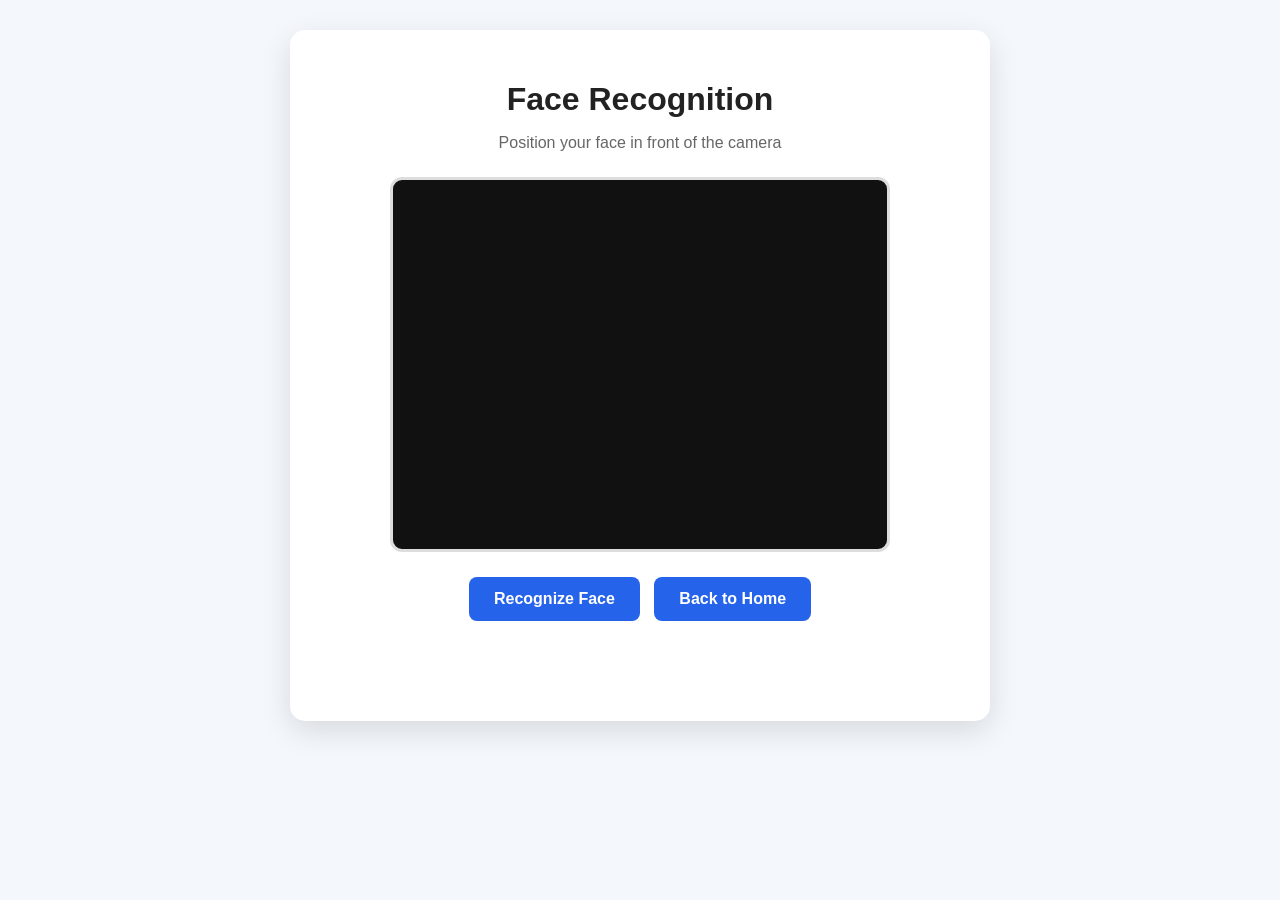
==== frontend/attendance.html @ 259d95ea "Implement Phase 3 face recognition and attendance features" ====
<!DOCTYPE html>
<html lang="en">

<head>

    <meta charset="UTF-8">

    <meta
        name="viewport"
        content="width=device-width, initial-scale=1.0"
    >

    <title>Face Recognition</title>


    <style>

        * {
            box-sizing: border-box;
        }


        body {

            margin: 0;

            min-height: 100vh;

            padding: 30px 0;

            font-family: Arial, sans-serif;

            background: #f4f7fb;

            display: flex;

            justify-content: center;

            align-items: flex-start;

        }


        .container {

            width: 90%;

            max-width: 700px;

            background: white;

            padding: 30px;

            border-radius: 15px;

            box-shadow:
                0 10px 30px
                rgba(0, 0, 0, 0.12);

            text-align: center;

        }


        h1 {

            margin-bottom: 8px;

            color: #222;

        }


        .subtitle {

            color: #666;

            margin-bottom: 25px;

        }


        .camera-container {

            display: flex;

            justify-content: center;

            margin: 20px 0;

        }


        video {

            width: 100%;

            max-width: 500px;

            height: 375px;

            object-fit: cover;

            background: #111;

            border-radius: 12px;

            border: 3px solid #ddd;

            transform: scaleX(-1);

        }


        button {

            border: none;

            padding: 13px 25px;

            border-radius: 8px;

            font-size: 16px;

            font-weight: bold;

            cursor: pointer;

            margin: 5px;

            background: #2563eb;

            color: white;

        }


        button:hover {

            background: #1d4ed8;

        }


        button:disabled {

            background: #999;

            cursor: not-allowed;

        }


        #result {

            margin-top: 20px;

            padding: 15px;

            min-height: 45px;

            border-radius: 8px;

            font-weight: bold;

        }


        #result.success {

            background: #dcfce7;

            color: #166534;

        }


        #result.error {

            background: #fee2e2;

            color: #991b1b;

        }


        #result.processing {

            background: #e0f2fe;

            color: #075985;

        }


        .student-card {

            margin-top: 20px;

            padding: 20px;

            background: #ecfdf5;

            border: 1px solid #86efac;

            border-radius: 10px;

            text-align: left;

        }


        .student-card h2 {

            margin-top: 0;

            color: #166534;

            text-align: center;

        }


        .student-card p {

            margin: 10px 0;

        }

    </style>

</head>


<body>


    <div class="container">


        <h1>
            Face Recognition
        </h1>


        <p class="subtitle">
            Position your face in front of the camera
        </p>


        <!-- CAMERA -->

        <div class="camera-container">

            <video
                id="video"
                autoplay
                muted
                playsinline
            ></video>

        </div>


        <!-- BUTTON -->

        <button
            type="button"
            id="recognize"
        >

            Recognize Face

        </button>


        <button
            type="button"
            id="homeButton"
        >

            Back to Home

        </button>


        <!-- HIDDEN CANVAS -->

        <canvas
            id="canvas"
            style="display:none;"
        ></canvas>


        <!-- RESULT -->

        <div
            id="result"
            aria-live="polite"
        ></div>


        <!-- STUDENT -->

        <div
            id="studentCard"
            class="student-card"
            hidden
        >

            <h2>
                Student Recognized
            </h2>


            <p>

                <strong>
                    Name:
                </strong>

                <span
                    id="studentName"
                ></span>

            </p>


            <p>

                <strong>
                    Roll Number:
                </strong>

                <span
                    id="studentRoll"
                ></span>

            </p>


            <p>

                <strong>
                    Student ID:
                </strong>

                <span
                    id="studentId"
                ></span>

            </p>


        </div>


    </div>


    <script src="js/attendance.js"></script>


</body>

</html>
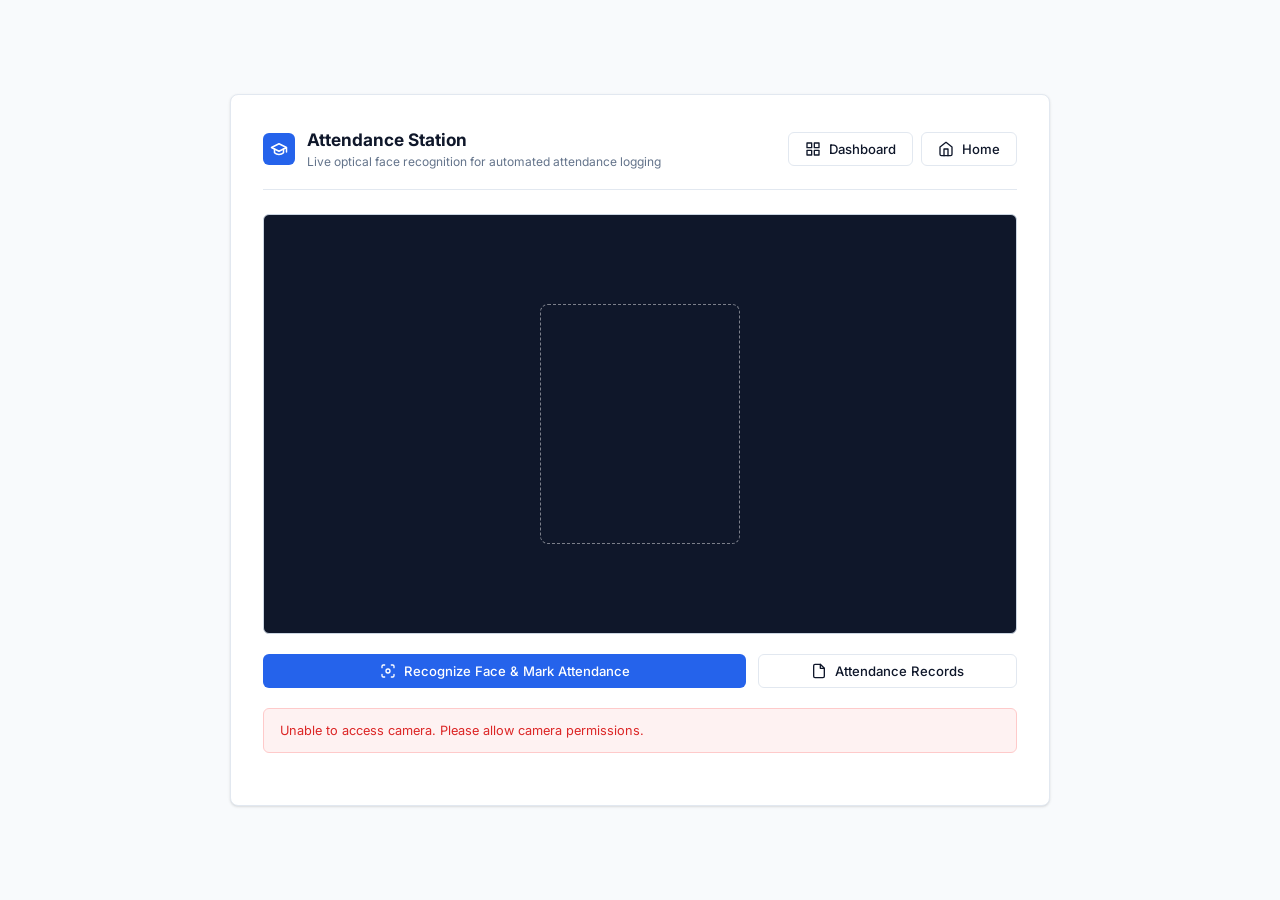
==== commit 9a9f974b: "Improve attendance system and UI" ====
--- a/frontend/attendance.html
+++ b/frontend/attendance.html
@@ -1,366 +1,132 @@
 <!DOCTYPE html>
 <html lang="en">
+<head>
+    <meta charset="UTF-8">
+    <meta name="viewport" content="width=device-width, initial-scale=1.0">
+    <title>Biometric Verification - CampusAttend</title>
 
-<head>
+    <!-- Standard Inter Typography -->
+    <link rel="preconnect" href="https://fonts.googleapis.com">
+    <link rel="preconnect" href="https://fonts.gstatic.com" crossorigin>
+    <link href="https://fonts.googleapis.com/css2?family=Inter:wght@400;500;600;700&family=JetBrains+Mono:wght@400;500;600&display=swap" rel="stylesheet">
 
-    <meta charset="UTF-8">
-
-    <meta
-        name="viewport"
-        content="width=device-width, initial-scale=1.0"
-    >
-
-    <title>Face Recognition</title>
-
-
-    <style>
-
-        * {
-            box-sizing: border-box;
-        }
-
-
-        body {
-
-            margin: 0;
-
-            min-height: 100vh;
-
-            padding: 30px 0;
-
-            font-family: Arial, sans-serif;
-
-            background: #f4f7fb;
-
-            display: flex;
-
-            justify-content: center;
-
-            align-items: flex-start;
-
-        }
-
-
-        .container {
-
-            width: 90%;
-
-            max-width: 700px;
-
-            background: white;
-
-            padding: 30px;
-
-            border-radius: 15px;
-
-            box-shadow:
-                0 10px 30px
-                rgba(0, 0, 0, 0.12);
-
-            text-align: center;
-
-        }
-
-
-        h1 {
-
-            margin-bottom: 8px;
-
-            color: #222;
-
-        }
-
-
-        .subtitle {
-
-            color: #666;
-
-            margin-bottom: 25px;
-
-        }
-
-
-        .camera-container {
-
-            display: flex;
-
-            justify-content: center;
-
-            margin: 20px 0;
-
-        }
-
-
-        video {
-
-            width: 100%;
-
-            max-width: 500px;
-
-            height: 375px;
-
-            object-fit: cover;
-
-            background: #111;
-
-            border-radius: 12px;
-
-            border: 3px solid #ddd;
-
-            transform: scaleX(-1);
-
-        }
-
-
-        button {
-
-            border: none;
-
-            padding: 13px 25px;
-
-            border-radius: 8px;
-
-            font-size: 16px;
-
-            font-weight: bold;
-
-            cursor: pointer;
-
-            margin: 5px;
-
-            background: #2563eb;
-
-            color: white;
-
-        }
-
-
-        button:hover {
-
-            background: #1d4ed8;
-
-        }
-
-
-        button:disabled {
-
-            background: #999;
-
-            cursor: not-allowed;
-
-        }
-
-
-        #result {
-
-            margin-top: 20px;
-
-            padding: 15px;
-
-            min-height: 45px;
-
-            border-radius: 8px;
-
-            font-weight: bold;
-
-        }
-
-
-        #result.success {
-
-            background: #dcfce7;
-
-            color: #166534;
-
-        }
-
-
-        #result.error {
-
-            background: #fee2e2;
-
-            color: #991b1b;
-
-        }
-
-
-        #result.processing {
-
-            background: #e0f2fe;
-
-            color: #075985;
-
-        }
-
-
-        .student-card {
-
-            margin-top: 20px;
-
-            padding: 20px;
-
-            background: #ecfdf5;
-
-            border: 1px solid #86efac;
-
-            border-radius: 10px;
-
-            text-align: left;
-
-        }
-
-
-        .student-card h2 {
-
-            margin-top: 0;
-
-            color: #166534;
-
-            text-align: center;
-
-        }
-
-
-        .student-card p {
-
-            margin: 10px 0;
-
-        }
-
-    </style>
-
+    <!-- Enterprise Design System -->
+    <link rel="stylesheet" href="css/style.css">
 </head>
 
+<body>
+    <div class="standalone-container">
+        <div class="standalone-content-card" style="max-width: 820px;">
+            
+            <!-- Top Navigation & Branding Bar -->
+            <div style="display: flex; justify-content: space-between; align-items: center; margin-bottom: 24px; padding-bottom: 18px; border-bottom: 1px solid var(--color-card-border); flex-wrap: wrap; gap: 12px;">
+                <div style="display: flex; align-items: center; gap: 12px;">
+                    <div class="brand-icon-wrapper">
+                        <svg viewBox="0 0 24 24" fill="none" stroke="currentColor" stroke-width="2" stroke-linecap="round" stroke-linejoin="round">
+                            <path d="M22 10v6M2 10l10-5 10 5-10 5z"></path>
+                            <path d="M6 12v5c3 3 9 3 12 0v-5"></path>
+                        </svg>
+                    </div>
+                    <div>
+                        <h1 style="font-size: 1.15rem; font-weight: 700; color: var(--color-text-primary); margin: 0;">Attendance Station</h1>
+                        <p style="font-size: 0.8rem; color: var(--color-text-muted); margin: 0;">Live optical face recognition for automated attendance logging</p>
+                    </div>
+                </div>
 
-<body>
+                <div style="display: flex; align-items: center; gap: 8px;">
+                    <button type="button" class="btn btn-secondary" onclick="location.href='dashboard.html'">
+                        <svg viewBox="0 0 24 24" fill="none" stroke="currentColor" stroke-width="2" stroke-linecap="round" stroke-linejoin="round">
+                            <rect x="3" y="3" width="7" height="7"></rect>
+                            <rect x="14" y="3" width="7" height="7"></rect>
+                            <rect x="14" y="14" width="7" height="7"></rect>
+                            <rect x="3" y="14" width="7" height="7"></rect>
+                        </svg>
+                        <span>Dashboard</span>
+                    </button>
+                    <button type="button" class="btn btn-secondary" id="homeButton">
+                        <svg viewBox="0 0 24 24" fill="none" stroke="currentColor" stroke-width="2" stroke-linecap="round" stroke-linejoin="round">
+                            <path d="M3 9l9-7 9 7v11a2 2 0 0 1-2 2H5a2 2 0 0 1-2-2z"></path>
+                            <polyline points="9 22 9 12 15 12 15 22"></polyline>
+                        </svg>
+                        <span>Home</span>
+                    </button>
+                </div>
+            </div>
 
+            <!-- CAMERA VIEWPORT (Preserving ID cameraStage) -->
+            <div class="camera-stage" id="cameraStage" style="margin-bottom: 20px;">
+                <!-- Face Alignment Box -->
+                <div class="face-reticle" id="faceReticle"></div>
 
-    <div class="container">
+                <!-- Video Element (Preserving ID) -->
+                <video id="video" autoplay muted playsinline></video>
 
+                <!-- Hidden Canvas (Preserving ID) -->
+                <canvas id="canvas" style="display: none;"></canvas>
+            </div>
 
-        <h1>
-            Face Recognition
-        </h1>
+            <!-- CONTROLS & ACTIONS -->
+            <div style="display: flex; gap: 12px; margin-bottom: 20px; flex-wrap: wrap;">
+                <button type="button" class="btn btn-primary" id="recognize" style="flex: 2;">
+                    <svg viewBox="0 0 24 24" fill="none" stroke="currentColor" stroke-width="2" stroke-linecap="round" stroke-linejoin="round">
+                        <circle cx="12" cy="12" r="3"></circle>
+                        <path d="M3 7V5a2 2 0 0 1 2-2h2"></path>
+                        <path d="M17 3h2a2 2 0 0 1 2 2v2"></path>
+                        <path d="M21 17v2a2 2 0 0 1-2 2h-2"></path>
+                        <path d="M7 21H5a2 2 0 0 1-2-2v-2"></path>
+                    </svg>
+                    <span>Recognize Face & Mark Attendance</span>
+                </button>
 
+                <button type="button" class="btn btn-secondary" onclick="location.href='records.html'" style="flex: 1;">
+                    <svg viewBox="0 0 24 24" fill="none" stroke="currentColor" stroke-width="2" stroke-linecap="round" stroke-linejoin="round">
+                        <path d="M14 2H6a2 2 0 0 0-2 2v16a2 2 0 0 0 2 2h12a2 2 0 0 0 2-2V8z"></path>
+                        <polyline points="14 2 14 8 20 8"></polyline>
+                    </svg>
+                    <span>Attendance Records</span>
+                </button>
+            </div>
 
-        <p class="subtitle">
-            Position your face in front of the camera
-        </p>
+            <!-- RESULT MESSAGE CONTAINER (Preserving ID) -->
+            <div id="result" class="status-callout" aria-live="polite" style="margin-bottom: 20px;">
+                <span>Initializing camera sensor...</span>
+            </div>
 
+            <!-- STUDENT IDENTIFICATION CARD (Preserving all IDs) -->
+            <div id="studentCard" class="recognized-student-hud" hidden>
+                <div class="recognized-badge">
+                    <svg viewBox="0 0 24 24" fill="none" stroke="currentColor" stroke-width="2" width="14" height="14" stroke-linecap="round" stroke-linejoin="round">
+                        <polyline points="20 6 9 17 4 12"></polyline>
+                    </svg>
+                    <span>Attendance Recorded</span>
+                </div>
 
-        <!-- CAMERA -->
+                <div class="recognized-profile-row" style="margin-top: 6px;">
+                    <div class="recognized-avatar" id="avatarBox">
+                        <span id="avatarInitials">ST</span>
+                    </div>
+                    <div class="recognized-meta">
+                        <h4 id="studentName">Student Name</h4>
+                        <div class="meta-roll">Roll Number: <span id="studentRoll">0000</span></div>
+                    </div>
+                </div>
 
-        <div class="camera-container">
-
-            <video
-                id="video"
-                autoplay
-                muted
-                playsinline
-            ></video>
+                <div class="recognized-details-grid">
+                    <div class="detail-item">
+                        <span class="label">System Database ID</span>
+                        <span class="value" id="studentId">#0</span>
+                    </div>
+                    <div class="detail-item">
+                        <span class="label">Verification Status</span>
+                        <span class="value" style="color: var(--color-success);">Present (Biometric Match)</span>
+                    </div>
+                </div>
+            </div>
 
         </div>
-
-
-        <!-- BUTTON -->
-
-        <button
-            type="button"
-            id="recognize"
-        >
-
-            Recognize Face
-
-        </button>
-
-
-        <button
-            type="button"
-            id="homeButton"
-        >
-
-            Back to Home
-
-        </button>
-
-
-        <!-- HIDDEN CANVAS -->
-
-        <canvas
-            id="canvas"
-            style="display:none;"
-        ></canvas>
-
-
-        <!-- RESULT -->
-
-        <div
-            id="result"
-            aria-live="polite"
-        ></div>
-
-
-        <!-- STUDENT -->
-
-        <div
-            id="studentCard"
-            class="student-card"
-            hidden
-        >
-
-            <h2>
-                Student Recognized
-            </h2>
-
-
-            <p>
-
-                <strong>
-                    Name:
-                </strong>
-
-                <span
-                    id="studentName"
-                ></span>
-
-            </p>
-
-
-            <p>
-
-                <strong>
-                    Roll Number:
-                </strong>
-
-                <span
-                    id="studentRoll"
-                ></span>
-
-            </p>
-
-
-            <p>
-
-                <strong>
-                    Student ID:
-                </strong>
-
-                <span
-                    id="studentId"
-                ></span>
-
-            </p>
-
-
-        </div>
-
-
     </div>
 
-
+    <!-- Core Attendance JS Logic -->
     <script src="js/attendance.js"></script>
-
-
 </body>
-
 </html>
--- a/frontend/css/style.css
+++ b/frontend/css/style.css
@@ -0,0 +1,1563 @@
+/* ==========================================================================
+   CAMPUS ATTENDANCE MANAGEMENT SYSTEM - ENTERPRISE DESIGN SYSTEM
+   Professional SaaS / Administrative Dashboard Stylesheet
+   ========================================================================== */
+
+/* --------------------------------------------------------------------------
+   1. DESIGN TOKENS & SYSTEM VARIABLES
+   -------------------------------------------------------------------------- */
+:root {
+    /* Brand & Primary Neutrals */
+    --color-sidebar-bg: #0f172a;       /* Deep navy / slate-900 */
+    --color-sidebar-hover: #1e293b;    /* Slate-800 */
+    --color-sidebar-active: #1e293b;
+    --color-sidebar-text: #94a3b8;     /* Slate-400 */
+    --color-sidebar-text-active: #ffffff;
+    --color-sidebar-border: #1e293b;
+
+    /* Content Canvas & Surfaces */
+    --color-canvas-bg: #f8fafc;        /* Neutral light gray (slate-50) */
+    --color-card-bg: #ffffff;          /* Pure white card surface */
+    --color-card-border: #e2e8f0;      /* Slate-200 */
+    --color-card-border-subtle: #f1f5f9;
+    --color-table-header-bg: #f8fafc;
+    --color-table-row-hover: #f8fafc;
+
+    /* Single Professional Primary Accent */
+    --color-primary: #2563eb;          /* Enterprise Royal Blue */
+    --color-primary-hover: #1d4ed8;
+    --color-primary-light: #eff6ff;
+    --color-primary-border: #bfdbfe;
+
+    /* Semantic Status Colors */
+    --color-success: #16a34a;          /* Green - Present / Verified */
+    --color-success-bg: #f0fdf4;
+    --color-success-border: #bbf7d0;
+
+    --color-danger: #dc2626;           /* Red - Absent / Error */
+    --color-danger-bg: #fef2f2;
+    --color-danger-border: #fecaca;
+
+    --color-warning: #d97706;          /* Amber - Warning */
+    --color-warning-bg: #fffbeb;
+    --color-warning-border: #fde68a;
+
+    --color-info: #0284c7;             /* Sky / Info */
+    --color-info-bg: #f0f9ff;
+    --color-info-border: #bae6fd;
+
+    /* Typography Colors */
+    --color-text-primary: #0f172a;     /* Slate-900 */
+    --color-text-secondary: #475569;   /* Slate-600 */
+    --color-text-muted: #64748b;       /* Slate-500 */
+    --color-text-light: #94a3b8;       /* Slate-400 */
+
+    /* Typography Fonts */
+    --font-sans: 'Inter', -apple-system, BlinkMacSystemFont, 'Segoe UI', Roboto, Helvetica, Arial, sans-serif;
+    --font-mono: 'JetBrains Mono', 'SF Mono', Consolas, monospace;
+
+    /* Structural Dimensions */
+    --sidebar-width: 256px;
+    --header-height: 64px;
+    --radius-sm: 4px;
+    --radius-md: 6px;
+    --radius-lg: 8px;
+    --radius-full: 9999px;
+
+    /* Subtle Elevation Shadows (Enterprise SaaS standard) */
+    --shadow-xs: 0 1px 2px 0 rgba(0, 0, 0, 0.05);
+    --shadow-sm: 0 1px 3px 0 rgba(0, 0, 0, 0.1), 0 1px 2px -1px rgba(0, 0, 0, 0.1);
+    --shadow-md: 0 4px 6px -1px rgba(0, 0, 0, 0.08), 0 2px 4px -2px rgba(0, 0, 0, 0.05);
+    --shadow-lg: 0 10px 15px -3px rgba(0, 0, 0, 0.08), 0 4px 6px -4px rgba(0, 0, 0, 0.04);
+
+    /* Transitions (Fast & purposeful) */
+    --transition-fast: 150ms ease;
+    --transition-normal: 200ms ease;
+}
+
+/* --------------------------------------------------------------------------
+   2. BASE RESET & GLOBAL STYLES
+   -------------------------------------------------------------------------- */
+*, *::before, *::after {
+    box-sizing: border-box;
+    margin: 0;
+    padding: 0;
+}
+
+html {
+    font-size: 15px;
+    scroll-behavior: smooth;
+    -webkit-text-size-adjust: 100%;
+}
+
+body {
+    font-family: var(--font-sans);
+    background-color: var(--color-canvas-bg);
+    color: var(--color-text-primary);
+    line-height: 1.5;
+    -webkit-font-smoothing: antialiased;
+    -moz-osx-font-smoothing: grayscale;
+    min-height: 100vh;
+}
+
+/* --------------------------------------------------------------------------
+   3. APP SHELL ARCHITECTURE (LEFT SIDEBAR + MAIN WORKSPACE)
+   -------------------------------------------------------------------------- */
+.app-layout {
+    display: flex;
+    min-height: 100vh;
+}
+
+/* Left Sidebar */
+.app-sidebar {
+    width: var(--sidebar-width);
+    background-color: var(--color-sidebar-bg);
+    display: flex;
+    flex-direction: column;
+    position: fixed;
+    top: 0;
+    bottom: 0;
+    left: 0;
+    z-index: 50;
+    border-right: 1px solid var(--color-sidebar-border);
+    transition: transform var(--transition-normal);
+}
+
+/* Institutional Logo & System Branding */
+.sidebar-brand {
+    height: var(--header-height);
+    padding: 0 20px;
+    display: flex;
+    align-items: center;
+    gap: 12px;
+    border-bottom: 1px solid rgba(255, 255, 255, 0.08);
+}
+
+.brand-icon-wrapper {
+    width: 32px;
+    height: 32px;
+    border-radius: var(--radius-md);
+    background-color: var(--color-primary);
+    display: flex;
+    align-items: center;
+    justify-content: center;
+    color: #ffffff;
+    flex-shrink: 0;
+}
+
+.brand-icon-wrapper svg {
+    width: 18px;
+    height: 18px;
+}
+
+.brand-text {
+    display: flex;
+    flex-direction: column;
+}
+
+.brand-title {
+    font-size: 0.95rem;
+    font-weight: 700;
+    color: #ffffff;
+    letter-spacing: -0.01em;
+    line-height: 1.2;
+}
+
+.brand-badge {
+    font-size: 0.7rem;
+    color: #94a3b8;
+    font-weight: 500;
+}
+
+/* Sidebar Navigation Items */
+.sidebar-nav {
+    flex: 1;
+    padding: 16px 12px;
+    display: flex;
+    flex-direction: column;
+    gap: 3px;
+    overflow-y: auto;
+}
+
+.nav-section-title {
+    font-size: 0.7rem;
+    font-weight: 600;
+    text-transform: uppercase;
+    letter-spacing: 0.06em;
+    color: #64748b;
+    padding: 14px 12px 6px;
+}
+
+.nav-item {
+    display: flex;
+    align-items: center;
+    gap: 12px;
+    padding: 9px 12px;
+    border-radius: var(--radius-md);
+    color: var(--color-sidebar-text);
+    font-size: 0.875rem;
+    font-weight: 500;
+    border: none;
+    background: transparent;
+    cursor: pointer;
+    width: 100%;
+    text-align: left;
+    transition: background-color var(--transition-fast), color var(--transition-fast);
+}
+
+.nav-item svg {
+    width: 18px;
+    height: 18px;
+    color: #64748b;
+    flex-shrink: 0;
+    transition: color var(--transition-fast);
+}
+
+.nav-item:hover {
+    background-color: var(--color-sidebar-hover);
+    color: #ffffff;
+}
+
+.nav-item:hover svg {
+    color: #ffffff;
+}
+
+.nav-item.active {
+    background-color: rgba(37, 99, 235, 0.15);
+    color: #ffffff;
+    font-weight: 600;
+    position: relative;
+}
+
+.nav-item.active svg {
+    color: #60a5fa;
+}
+
+.nav-item.active::before {
+    content: '';
+    position: absolute;
+    left: 0;
+    top: 6px;
+    bottom: 6px;
+    width: 3px;
+    background-color: #3b82f6;
+    border-radius: 0 2px 2px 0;
+}
+
+/* Sidebar User / System Profile Footer */
+.sidebar-footer {
+    padding: 14px 16px;
+    border-top: 1px solid rgba(255, 255, 255, 0.08);
+    background-color: rgba(0, 0, 0, 0.15);
+}
+
+.user-profile-badge {
+    display: flex;
+    align-items: center;
+    gap: 10px;
+}
+
+.user-avatar {
+    width: 32px;
+    height: 32px;
+    border-radius: var(--radius-full);
+    background-color: #334155;
+    color: #ffffff;
+    display: flex;
+    align-items: center;
+    justify-content: center;
+    font-size: 0.75rem;
+    font-weight: 600;
+}
+
+.user-info {
+    display: flex;
+    flex-direction: column;
+    overflow: hidden;
+}
+
+.user-name {
+    font-size: 0.8rem;
+    font-weight: 600;
+    color: #ffffff;
+    white-space: nowrap;
+    overflow: hidden;
+    text-overflow: ellipsis;
+}
+
+.user-role {
+    font-size: 0.7rem;
+    color: #94a3b8;
+    display: flex;
+    align-items: center;
+    gap: 4px;
+}
+
+.user-status-dot {
+    width: 6px;
+    height: 6px;
+    border-radius: 50%;
+    background-color: var(--color-success);
+}
+
+/* --------------------------------------------------------------------------
+   4. TOP BAR & MAIN CONTENT WRAPPER
+   -------------------------------------------------------------------------- */
+.app-main {
+    flex: 1;
+    margin-left: var(--sidebar-width);
+    display: flex;
+    flex-direction: column;
+    min-height: 100vh;
+    min-width: 0;
+    background-color: var(--color-canvas-bg);
+}
+
+/* Top Sticky Header */
+.app-header {
+    height: var(--header-height);
+    background-color: #ffffff;
+    border-bottom: 1px solid var(--color-card-border);
+    padding: 0 28px;
+    display: flex;
+    align-items: center;
+    justify-content: space-between;
+    position: sticky;
+    top: 0;
+    z-index: 40;
+}
+
+.header-left {
+    display: flex;
+    align-items: center;
+    gap: 14px;
+}
+
+.menu-toggle-btn {
+    display: none;
+    background: transparent;
+    border: 1px solid var(--color-card-border);
+    border-radius: var(--radius-sm);
+    color: var(--color-text-secondary);
+    width: 34px;
+    height: 34px;
+    align-items: center;
+    justify-content: center;
+    cursor: pointer;
+}
+
+.menu-toggle-btn:hover {
+    background-color: var(--color-canvas-bg);
+}
+
+.page-breadcrumb {
+    display: flex;
+    align-items: center;
+    gap: 8px;
+    font-size: 0.85rem;
+    color: var(--color-text-muted);
+}
+
+.page-breadcrumb span.current {
+    color: var(--color-text-primary);
+    font-weight: 600;
+}
+
+.header-right {
+    display: flex;
+    align-items: center;
+    gap: 12px;
+}
+
+.system-status-indicator {
+    display: inline-flex;
+    align-items: center;
+    gap: 6px;
+    font-size: 0.75rem;
+    font-weight: 500;
+    color: var(--color-text-muted);
+    padding: 4px 10px;
+    background-color: #f1f5f9;
+    border-radius: var(--radius-md);
+    font-family: var(--font-mono);
+}
+
+.system-status-indicator .status-dot {
+    width: 6px;
+    height: 6px;
+    border-radius: 50%;
+    background-color: var(--color-success);
+}
+
+.live-clock {
+    font-family: var(--font-mono);
+    font-size: 0.8rem;
+    font-weight: 500;
+    color: var(--color-text-secondary);
+    padding: 5px 10px;
+    background-color: #f8fafc;
+    border: 1px solid var(--color-card-border);
+    border-radius: var(--radius-md);
+}
+
+/* Page Workspace Viewport */
+.content-viewport {
+    flex: 1;
+    padding: 28px;
+    max-width: 1400px;
+    width: 100%;
+    margin: 0 auto;
+}
+
+/* Tab/Section Switching */
+.view-section {
+    display: none;
+}
+
+.view-section.active-view {
+    display: block;
+    animation: fadeIn 150ms ease-out forwards;
+}
+
+@keyframes fadeIn {
+    from { opacity: 0; }
+    to { opacity: 1; }
+}
+
+/* Page Header Block */
+.page-header-block {
+    margin-bottom: 24px;
+    display: flex;
+    justify-content: space-between;
+    align-items: flex-end;
+    flex-wrap: wrap;
+    gap: 14px;
+}
+
+.page-title {
+    font-size: 1.45rem;
+    font-weight: 700;
+    color: var(--color-text-primary);
+    letter-spacing: -0.02em;
+    line-height: 1.25;
+}
+
+.page-description {
+    font-size: 0.875rem;
+    color: var(--color-text-muted);
+    margin-top: 4px;
+}
+
+.header-action-group {
+    display: flex;
+    align-items: center;
+    gap: 10px;
+}
+
+/* --------------------------------------------------------------------------
+   5. DASHBOARD KPI ANALYTICS CARDS (CLEAN, FLAT, ENTERPRISE-GRADE)
+   -------------------------------------------------------------------------- */
+.kpi-grid {
+    display: grid;
+    grid-template-columns: repeat(4, 1fr);
+    gap: 18px;
+    margin-bottom: 24px;
+}
+
+@media (max-width: 1100px) {
+    .kpi-grid {
+        grid-template-columns: repeat(2, 1fr);
+    }
+}
+
+@media (max-width: 600px) {
+    .kpi-grid {
+        grid-template-columns: 1fr;
+    }
+}
+
+.kpi-card {
+    background-color: var(--color-card-bg);
+    border: 1px solid var(--color-card-border);
+    border-radius: var(--radius-lg);
+    padding: 20px;
+    box-shadow: var(--shadow-xs);
+    display: flex;
+    flex-direction: column;
+    justify-content: space-between;
+    transition: border-color var(--transition-fast), box-shadow var(--transition-fast);
+}
+
+.kpi-card:hover {
+    border-color: #cbd5e1;
+    box-shadow: var(--shadow-sm);
+}
+
+.kpi-header {
+    display: flex;
+    justify-content: space-between;
+    align-items: center;
+    margin-bottom: 12px;
+}
+
+.kpi-label {
+    font-size: 0.725rem;
+    font-weight: 600;
+    text-transform: uppercase;
+    letter-spacing: 0.05em;
+    color: var(--color-text-muted);
+}
+
+.kpi-icon {
+    width: 30px;
+    height: 30px;
+    border-radius: var(--radius-md);
+    background-color: #f1f5f9;
+    color: #475569;
+    display: flex;
+    align-items: center;
+    justify-content: center;
+}
+
+.kpi-icon svg {
+    width: 16px;
+    height: 16px;
+}
+
+.kpi-body {
+    display: flex;
+    align-items: baseline;
+    gap: 8px;
+    margin-bottom: 8px;
+}
+
+.kpi-value {
+    font-size: 1.85rem;
+    font-weight: 700;
+    color: var(--color-text-primary);
+    line-height: 1;
+    letter-spacing: -0.02em;
+    font-variant-numeric: tabular-nums;
+}
+
+.kpi-unit {
+    font-size: 1.1rem;
+    font-weight: 600;
+    color: var(--color-text-secondary);
+}
+
+.kpi-footer {
+    display: flex;
+    align-items: center;
+    gap: 6px;
+    font-size: 0.775rem;
+    color: var(--color-text-muted);
+}
+
+.kpi-indicator {
+    font-weight: 600;
+    display: inline-flex;
+    align-items: center;
+    gap: 3px;
+}
+
+.kpi-indicator.positive {
+    color: var(--color-success);
+}
+
+.kpi-indicator.negative {
+    color: var(--color-danger);
+}
+
+.kpi-indicator.neutral {
+    color: var(--color-text-muted);
+}
+
+/* --------------------------------------------------------------------------
+   6. ATTENDANCE ANALYTICS SECTION (CHARTS & DISTRIBUTION)
+   -------------------------------------------------------------------------- */
+.analytics-section-grid {
+    display: grid;
+    grid-template-columns: 2fr 1fr;
+    gap: 18px;
+    margin-bottom: 24px;
+}
+
+@media (max-width: 992px) {
+    .analytics-section-grid {
+        grid-template-columns: 1fr;
+    }
+}
+
+.panel-card {
+    background-color: var(--color-card-bg);
+    border: 1px solid var(--color-card-border);
+    border-radius: var(--radius-lg);
+    box-shadow: var(--shadow-xs);
+    overflow: hidden;
+}
+
+.panel-header {
+    padding: 16px 20px;
+    border-bottom: 1px solid var(--color-card-border);
+    display: flex;
+    align-items: center;
+    justify-content: space-between;
+    background-color: #ffffff;
+}
+
+.panel-title {
+    font-size: 0.95rem;
+    font-weight: 600;
+    color: var(--color-text-primary);
+}
+
+.panel-subtitle {
+    font-size: 0.775rem;
+    color: var(--color-text-muted);
+}
+
+.panel-body {
+    padding: 20px;
+}
+
+/* Clean Institutional Bar Chart */
+.chart-container {
+    width: 100%;
+}
+
+.chart-bars-wrap {
+    display: flex;
+    align-items: flex-end;
+    gap: 20px;
+    height: 160px;
+    padding-top: 10px;
+    border-bottom: 1px solid #cbd5e1;
+    margin-bottom: 12px;
+}
+
+.chart-bar-group {
+    flex: 1;
+    display: flex;
+    flex-direction: column;
+    align-items: center;
+    height: 100%;
+    justify-content: flex-end;
+    gap: 6px;
+}
+
+.chart-bar-value {
+    font-size: 0.75rem;
+    font-weight: 600;
+    color: var(--color-text-secondary);
+}
+
+.chart-bar-track {
+    width: 100%;
+    max-width: 48px;
+    height: 120px;
+    background-color: #f1f5f9;
+    border-radius: 4px 4px 0 0;
+    display: flex;
+    align-items: flex-end;
+    overflow: hidden;
+}
+
+.chart-bar-fill {
+    width: 100%;
+    background-color: var(--color-primary);
+    border-radius: 4px 4px 0 0;
+    transition: height 400ms ease-out;
+}
+
+.chart-bar-fill.success {
+    background-color: var(--color-success);
+}
+
+.chart-bar-fill.danger {
+    background-color: var(--color-danger);
+}
+
+.chart-bar-label {
+    font-size: 0.75rem;
+    font-weight: 500;
+    color: var(--color-text-muted);
+    text-align: center;
+}
+
+.chart-legend {
+    display: flex;
+    align-items: center;
+    justify-content: center;
+    gap: 24px;
+    padding-top: 8px;
+}
+
+.legend-item {
+    display: flex;
+    align-items: center;
+    gap: 6px;
+    font-size: 0.775rem;
+    color: var(--color-text-secondary);
+}
+
+.legend-color {
+    width: 10px;
+    height: 10px;
+    border-radius: 2px;
+}
+
+/* Linear Ratio Meter Panel */
+.breakdown-list {
+    display: flex;
+    flex-direction: column;
+    gap: 16px;
+}
+
+.breakdown-item {
+    display: flex;
+    flex-direction: column;
+    gap: 6px;
+}
+
+.breakdown-row {
+    display: flex;
+    justify-content: space-between;
+    font-size: 0.8rem;
+}
+
+.breakdown-label {
+    color: var(--color-text-secondary);
+    font-weight: 500;
+}
+
+.breakdown-val {
+    font-weight: 600;
+    color: var(--color-text-primary);
+    font-family: var(--font-mono);
+}
+
+.breakdown-bar {
+    width: 100%;
+    height: 6px;
+    background-color: #f1f5f9;
+    border-radius: var(--radius-full);
+    overflow: hidden;
+}
+
+.breakdown-fill {
+    height: 100%;
+    border-radius: var(--radius-full);
+    transition: width 400ms ease;
+}
+
+/* --------------------------------------------------------------------------
+   7. ATTENDANCE DATA TABLE (PRIMARY DATA MANAGEMENT)
+   -------------------------------------------------------------------------- */
+.data-table-wrapper {
+    background-color: var(--color-card-bg);
+    border: 1px solid var(--color-card-border);
+    border-radius: var(--radius-lg);
+    box-shadow: var(--shadow-xs);
+    overflow: hidden;
+    margin-bottom: 24px;
+}
+
+.table-toolbar {
+    padding: 14px 20px;
+    border-bottom: 1px solid var(--color-card-border);
+    display: flex;
+    align-items: center;
+    justify-content: space-between;
+    flex-wrap: wrap;
+    gap: 12px;
+    background-color: #ffffff;
+}
+
+.table-search-input {
+    position: relative;
+    min-width: 260px;
+}
+
+.table-search-input input {
+    width: 100%;
+    padding: 7px 12px 7px 34px;
+    border: 1px solid var(--color-card-border);
+    border-radius: var(--radius-md);
+    font-size: 0.85rem;
+    font-family: var(--font-sans);
+    color: var(--color-text-primary);
+    background-color: #ffffff;
+    outline: none;
+    transition: border-color var(--transition-fast), box-shadow var(--transition-fast);
+}
+
+.table-search-input input:focus {
+    border-color: var(--color-primary);
+    box-shadow: 0 0 0 3px rgba(37, 99, 235, 0.1);
+}
+
+.table-search-input svg {
+    position: absolute;
+    left: 10px;
+    top: 50%;
+    transform: translateY(-50%);
+    width: 15px;
+    height: 15px;
+    color: var(--color-text-muted);
+}
+
+.table-filters {
+    display: flex;
+    align-items: center;
+    gap: 10px;
+    flex-wrap: wrap;
+}
+
+.filter-select,
+.table-filter-select {
+    padding: 7px 12px;
+    border: 1px solid var(--color-card-border);
+    border-radius: var(--radius-md);
+    font-size: 0.85rem;
+    font-family: var(--font-sans);
+    color: var(--color-text-secondary);
+    background-color: #ffffff;
+    outline: none;
+    cursor: pointer;
+}
+
+.filter-select:focus,
+.table-filter-select:focus {
+    border-color: var(--color-primary);
+}
+
+/* Pure Clean Institutional Table */
+.table-responsive,
+.modern-table-container {
+    width: 100%;
+    overflow-x: auto;
+}
+
+.admin-table,
+.modern-table {
+    width: 100%;
+    border-collapse: collapse;
+    text-align: left;
+    font-size: 0.875rem;
+}
+
+.admin-table thead,
+.modern-table thead {
+    background-color: var(--color-table-header-bg);
+    border-bottom: 1px solid var(--color-card-border);
+}
+
+.admin-table th {
+    padding: 11px 18px;
+    font-size: 0.725rem;
+    font-weight: 600;
+    text-transform: uppercase;
+    letter-spacing: 0.05em;
+    color: var(--color-text-muted);
+    cursor: pointer;
+    user-select: none;
+    white-space: nowrap;
+}
+
+.admin-table th:hover {
+    color: var(--color-text-primary);
+}
+
+.admin-table td {
+    padding: 13px 18px;
+    border-bottom: 1px solid var(--color-card-border-subtle);
+    color: var(--color-text-primary);
+}
+
+.admin-table tbody tr {
+    transition: background-color var(--transition-fast);
+}
+
+.admin-table tbody tr:hover {
+    background-color: var(--color-table-row-hover);
+}
+
+.admin-table tbody tr:last-child td {
+    border-bottom: none;
+}
+
+.student-identity-cell,
+.name-cell {
+    display: flex;
+    align-items: center;
+    gap: 12px;
+}
+
+.student-avatar-thumb,
+.table-student-avatar {
+    width: 32px;
+    height: 32px;
+    border-radius: var(--radius-md);
+    background-color: #f1f5f9;
+    border: 1px solid #e2e8f0;
+    display: flex;
+    align-items: center;
+    justify-content: center;
+    font-size: 0.8rem;
+    font-weight: 600;
+    color: var(--color-text-secondary);
+    flex-shrink: 0;
+    overflow: hidden;
+}
+
+.student-avatar-thumb img,
+.table-student-avatar img {
+    width: 100%;
+    height: 100%;
+    object-fit: cover;
+}
+
+.student-identity-meta {
+    display: flex;
+    flex-direction: column;
+}
+
+.student-identity-name {
+    font-weight: 600;
+    color: var(--color-text-primary);
+}
+
+.student-identity-sub {
+    font-size: 0.75rem;
+    color: var(--color-text-muted);
+}
+
+.mono-cell {
+    font-family: var(--font-mono);
+    font-size: 0.825rem;
+    color: var(--color-text-secondary);
+}
+
+/* Minimal Status Badges (Dot + Label) */
+.status-badge,
+.status-pill {
+    display: inline-flex;
+    align-items: center;
+    gap: 6px;
+    padding: 3px 8px;
+    border-radius: var(--radius-sm);
+    font-size: 0.75rem;
+    font-weight: 500;
+}
+
+.status-badge.present,
+.status-pill.present {
+    background-color: var(--color-success-bg);
+    color: var(--color-success);
+    border: 1px solid var(--color-success-border);
+}
+
+.status-badge.absent,
+.status-pill.absent {
+    background-color: var(--color-danger-bg);
+    color: var(--color-danger);
+    border: 1px solid var(--color-danger-border);
+}
+
+.status-badge .badge-dot,
+.status-pill .pulse-dot {
+    width: 6px;
+    height: 6px;
+    border-radius: 50%;
+    display: inline-block;
+}
+
+.status-badge.present .badge-dot,
+.status-pill.present .pulse-dot {
+    background-color: var(--color-success);
+}
+
+.status-badge.absent .badge-dot,
+.status-pill.absent .pulse-dot {
+    background-color: var(--color-danger);
+}
+
+/* Empty & Loading States */
+.table-empty-row,
+.table-empty-state {
+    padding: 48px 20px;
+    text-align: center;
+    color: var(--color-text-muted);
+}
+
+.empty-state-content {
+    display: flex;
+    flex-direction: column;
+    align-items: center;
+    justify-content: center;
+    gap: 8px;
+}
+
+.empty-state-content svg {
+    width: 36px;
+    height: 36px;
+    color: var(--color-text-muted);
+}
+
+.empty-title {
+    font-size: 0.95rem;
+    font-weight: 600;
+    color: var(--color-text-primary);
+    display: block;
+    margin-top: 6px;
+}
+
+/* --------------------------------------------------------------------------
+   8. FACE RECOGNITION CAMERA (PROFESSIONAL BIOMETRIC VIEWPORT)
+   -------------------------------------------------------------------------- */
+.camera-layout-grid {
+    display: grid;
+    grid-template-columns: 1.3fr 0.9fr;
+    gap: 24px;
+    align-items: start;
+}
+
+@media (max-width: 992px) {
+    .camera-layout-grid {
+        grid-template-columns: 1fr;
+    }
+}
+
+.camera-card {
+    background-color: var(--color-card-bg);
+    border: 1px solid var(--color-card-border);
+    border-radius: var(--radius-lg);
+    box-shadow: var(--shadow-xs);
+    padding: 20px;
+}
+
+.camera-card-header {
+    display: flex;
+    align-items: center;
+    justify-content: space-between;
+    margin-bottom: 16px;
+    padding-bottom: 12px;
+    border-bottom: 1px solid var(--color-card-border);
+}
+
+.camera-header-title {
+    font-size: 0.95rem;
+    font-weight: 600;
+    color: var(--color-text-primary);
+}
+
+.camera-feed-viewport,
+.camera-stage {
+    position: relative;
+    width: 100%;
+    aspect-ratio: 4 / 3;
+    max-height: 420px;
+    background-color: #0f172a;
+    border: 1px solid #cbd5e1;
+    border-radius: var(--radius-md);
+    overflow: hidden;
+    display: flex;
+    align-items: center;
+    justify-content: center;
+}
+
+.camera-feed-viewport video,
+.camera-stage video {
+    width: 100%;
+    height: 100%;
+    object-fit: cover;
+    transform: scaleX(-1);
+    display: block;
+}
+
+/* Minimal Face Alignment Frame */
+.face-alignment-box,
+.face-reticle {
+    position: absolute;
+    width: 200px;
+    height: 240px;
+    border: 1.5px dashed rgba(255, 255, 255, 0.45);
+    border-radius: 8px;
+    pointer-events: none;
+    z-index: 5;
+    transition: border-color var(--transition-fast);
+}
+
+.camera-feed-viewport.scanning .face-alignment-box,
+.camera-stage.scanning .face-alignment-box,
+.camera-stage.scanning .face-reticle {
+    border-color: #60a5fa;
+    border-style: solid;
+}
+
+.camera-feed-viewport.verified .face-alignment-box,
+.camera-stage.matched .face-alignment-box,
+.camera-stage.matched .face-reticle {
+    border-color: var(--color-success);
+    border-style: solid;
+}
+
+.camera-controls-bar {
+    display: flex;
+    gap: 10px;
+    margin-top: 16px;
+}
+
+/* Diagnostic Readout Panel */
+.verification-panel {
+    background-color: var(--color-card-bg);
+    border: 1px solid var(--color-card-border);
+    border-radius: var(--radius-lg);
+    box-shadow: var(--shadow-xs);
+    padding: 20px;
+}
+
+.status-callout-clean,
+.status-callout {
+    padding: 12px 16px;
+    border-radius: var(--radius-md);
+    border: 1px solid #e2e8f0;
+    background-color: #f8fafc;
+    font-size: 0.85rem;
+    color: var(--color-text-secondary);
+    display: flex;
+    align-items: center;
+    gap: 10px;
+    margin-bottom: 16px;
+}
+
+.status-callout-clean.success,
+.status-callout.success {
+    background-color: var(--color-success-bg);
+    border-color: var(--color-success-border);
+    color: var(--color-success);
+}
+
+.status-callout-clean.error,
+.status-callout.error {
+    background-color: var(--color-danger-bg);
+    border-color: var(--color-danger-border);
+    color: var(--color-danger);
+}
+
+.status-callout-clean.processing,
+.status-callout.processing {
+    background-color: var(--color-info-bg);
+    border-color: var(--color-info-border);
+    color: var(--color-info);
+}
+
+/* Verified Student Details Card */
+.verified-record-box,
+.recognized-student-hud {
+    border: 1px solid var(--color-success-border);
+    background-color: #fafdfb;
+    border-radius: var(--radius-md);
+    padding: 18px;
+    margin-top: 14px;
+}
+
+.verified-header,
+.recognized-badge {
+    display: flex;
+    align-items: center;
+    gap: 8px;
+    font-size: 0.8rem;
+    font-weight: 600;
+    color: var(--color-success);
+    margin-bottom: 12px;
+}
+
+.verified-profile-row,
+.recognized-profile-row {
+    display: flex;
+    align-items: center;
+    gap: 14px;
+    margin-bottom: 14px;
+}
+
+.verified-avatar-box,
+.recognized-avatar {
+    width: 46px;
+    height: 46px;
+    border-radius: var(--radius-md);
+    background-color: #e2e8f0;
+    display: flex;
+    align-items: center;
+    justify-content: center;
+    font-size: 1.1rem;
+    font-weight: 600;
+    color: var(--color-text-secondary);
+}
+
+.verified-name,
+.recognized-meta h4 {
+    font-size: 1.05rem;
+    font-weight: 700;
+    color: var(--color-text-primary);
+    margin: 0;
+}
+
+.verified-roll,
+.recognized-meta .meta-roll {
+    font-size: 0.8rem;
+    font-family: var(--font-mono);
+    color: var(--color-text-muted);
+}
+
+.verified-meta-grid,
+.recognized-details-grid {
+    display: grid;
+    grid-template-columns: 1fr 1fr;
+    gap: 12px;
+    padding-top: 12px;
+    border-top: 1px solid #e2e8f0;
+}
+
+.verified-meta-item,
+.detail-item {
+    display: flex;
+    flex-direction: column;
+}
+
+.verified-meta-item .label,
+.detail-item .label {
+    font-size: 0.7rem;
+    text-transform: uppercase;
+    letter-spacing: 0.05em;
+    color: var(--color-text-muted);
+}
+
+.verified-meta-item .value,
+.detail-item .value {
+    font-size: 0.85rem;
+    font-weight: 600;
+    color: var(--color-text-primary);
+}
+
+/* --------------------------------------------------------------------------
+   9. STUDENT CARDS (CLEAN RECTANGULAR ENTERPRISE CARDS)
+   -------------------------------------------------------------------------- */
+.students-grid-wrapper {
+    display: grid;
+    grid-template-columns: repeat(auto-fill, minmax(280px, 1fr));
+    gap: 18px;
+}
+
+.student-card-clean {
+    background-color: var(--color-card-bg);
+    border: 1px solid var(--color-card-border);
+    border-radius: var(--radius-lg);
+    box-shadow: var(--shadow-xs);
+    padding: 18px;
+    display: flex;
+    flex-direction: column;
+    justify-content: space-between;
+    transition: transform var(--transition-fast), box-shadow var(--transition-fast), border-color var(--transition-fast);
+}
+
+.student-card-clean:hover {
+    border-color: #cbd5e1;
+    transform: translateY(-2px);
+    box-shadow: var(--shadow-md);
+}
+
+.student-card-header {
+    display: flex;
+    align-items: center;
+    gap: 12px;
+    margin-bottom: 14px;
+}
+
+.student-card-avatar {
+    width: 46px;
+    height: 46px;
+    border-radius: var(--radius-md);
+    background-color: #f1f5f9;
+    border: 1px solid #e2e8f0;
+    display: flex;
+    align-items: center;
+    justify-content: center;
+    font-size: 1rem;
+    font-weight: 600;
+    color: var(--color-text-secondary);
+    overflow: hidden;
+    flex-shrink: 0;
+}
+
+.student-card-avatar img {
+    width: 100%;
+    height: 100%;
+    object-fit: cover;
+}
+
+.student-card-name {
+    font-size: 0.95rem;
+    font-weight: 600;
+    color: var(--color-text-primary);
+    line-height: 1.3;
+}
+
+.student-card-roll {
+    font-family: var(--font-mono);
+    font-size: 0.775rem;
+    color: var(--color-text-muted);
+}
+
+.student-card-dept {
+    font-size: 0.75rem;
+    color: var(--color-text-muted);
+    margin-top: 2px;
+}
+
+.student-card-metric {
+    margin-bottom: 14px;
+}
+
+.metric-row {
+    display: flex;
+    justify-content: space-between;
+    font-size: 0.775rem;
+    margin-bottom: 6px;
+}
+
+.metric-label {
+    color: var(--color-text-muted);
+}
+
+.metric-pct {
+    font-weight: 600;
+    font-family: var(--font-mono);
+}
+
+.metric-track {
+    width: 100%;
+    height: 5px;
+    background-color: #f1f5f9;
+    border-radius: var(--radius-full);
+    overflow: hidden;
+}
+
+.metric-fill {
+    height: 100%;
+    border-radius: var(--radius-full);
+    background-color: var(--color-primary);
+}
+
+.student-card-footer {
+    display: flex;
+    align-items: center;
+    justify-content: space-between;
+    padding-top: 12px;
+    border-top: 1px solid var(--color-card-border-subtle);
+    font-size: 0.75rem;
+}
+
+/* --------------------------------------------------------------------------
+   10. BUTTONS & FORM INPUTS (POLISHED ENTERPRISE COMPONENTS)
+   -------------------------------------------------------------------------- */
+.btn {
+    display: inline-flex;
+    align-items: center;
+    justify-content: center;
+    gap: 8px;
+    padding: 8px 16px;
+    font-size: 0.875rem;
+    font-weight: 500;
+    font-family: var(--font-sans);
+    border-radius: var(--radius-md);
+    border: 1px solid transparent;
+    cursor: pointer;
+    transition: background-color var(--transition-fast), border-color var(--transition-fast), color var(--transition-fast);
+    text-decoration: none;
+    white-space: nowrap;
+}
+
+.btn svg {
+    width: 16px;
+    height: 16px;
+}
+
+.btn-primary {
+    background-color: var(--color-primary);
+    color: #ffffff;
+}
+
+.btn-primary:hover {
+    background-color: var(--color-primary-hover);
+}
+
+.btn-secondary {
+    background-color: #ffffff;
+    border-color: var(--color-card-border);
+    color: var(--color-text-primary);
+}
+
+.btn-secondary:hover {
+    background-color: #f8fafc;
+    border-color: #cbd5e1;
+}
+
+.btn-danger {
+    background-color: #ffffff;
+    border-color: #fecaca;
+    color: var(--color-danger);
+}
+
+.btn-danger:hover {
+    background-color: var(--color-danger-bg);
+}
+
+.btn:disabled {
+    opacity: 0.6;
+    cursor: not-allowed;
+}
+
+/* Form Controls */
+.form-group-clean {
+    margin-bottom: 16px;
+}
+
+.form-group-clean label {
+    display: block;
+    font-size: 0.8rem;
+    font-weight: 500;
+    color: var(--color-text-secondary);
+    margin-bottom: 6px;
+}
+
+.form-group-clean input {
+    width: 100%;
+    padding: 8px 12px;
+    border: 1px solid var(--color-card-border);
+    border-radius: var(--radius-md);
+    font-size: 0.875rem;
+    font-family: var(--font-sans);
+    color: var(--color-text-primary);
+    background-color: #ffffff;
+    outline: none;
+    transition: border-color var(--transition-fast), box-shadow var(--transition-fast);
+}
+
+.form-group-clean input:focus {
+    border-color: var(--color-primary);
+    box-shadow: 0 0 0 3px rgba(37, 99, 235, 0.1);
+}
+
+/* Spinner */
+.spinner-clean {
+    width: 14px;
+    height: 14px;
+    border: 2px solid rgba(255, 255, 255, 0.3);
+    border-top-color: #ffffff;
+    border-radius: 50%;
+    animation: spin 600ms linear infinite;
+}
+
+@keyframes spin {
+    to { transform: rotate(360deg); }
+}
+
+/* Toast Notification (Clean Top-Right Alert) */
+.toast-container {
+    position: fixed;
+    top: 20px;
+    right: 20px;
+    display: flex;
+    flex-direction: column;
+    gap: 8px;
+    z-index: 1000;
+    pointer-events: none;
+}
+
+.toast {
+    background-color: #ffffff;
+    border: 1px solid var(--color-card-border);
+    border-radius: var(--radius-md);
+    padding: 12px 16px;
+    color: var(--color-text-primary);
+    font-size: 0.85rem;
+    box-shadow: var(--shadow-lg);
+    display: flex;
+    align-items: center;
+    gap: 10px;
+    pointer-events: auto;
+    max-width: 360px;
+}
+
+.toast.toast-success {
+    border-left: 3px solid var(--color-success);
+}
+
+.toast.toast-error {
+    border-left: 3px solid var(--color-danger);
+}
+
+.toast.toast-info {
+    border-left: 3px solid var(--color-primary);
+}
+
+/* --------------------------------------------------------------------------
+   11. STANDALONE PAGE COMPATIBILITY WRAPPERS
+   -------------------------------------------------------------------------- */
+.standalone-container {
+    min-height: 100vh;
+    display: flex;
+    flex-direction: column;
+    align-items: center;
+    justify-content: center;
+    padding: 32px 16px;
+    background-color: var(--color-canvas-bg);
+}
+
+.standalone-content-card {
+    width: 100%;
+    max-width: 800px;
+    background-color: #ffffff;
+    border: 1px solid var(--color-card-border);
+    border-radius: var(--radius-lg);
+    padding: 32px;
+    box-shadow: var(--shadow-sm);
+}
+
+/* --------------------------------------------------------------------------
+   12. RESPONSIVENESS
+   -------------------------------------------------------------------------- */
+@media (max-width: 900px) {
+    .app-sidebar {
+        transform: translateX(-100%);
+    }
+
+    .app-sidebar.mobile-open {
+        transform: translateX(0);
+        box-shadow: var(--shadow-lg);
+    }
+
+    .app-main {
+        margin-left: 0;
+    }
+
+    .menu-toggle-btn {
+        display: flex;
+    }
+
+    .content-viewport {
+        padding: 20px 16px;
+    }
+}
+
+/* --------------------------------------------------------------------------
+   13. PREFERS-REDUCED-MOTION
+   -------------------------------------------------------------------------- */
+@media (prefers-reduced-motion: reduce) {
+    *, *::before, *::after {
+        animation-duration: 0.01ms !important;
+        transition-duration: 0.01ms !important;
+    }
+}
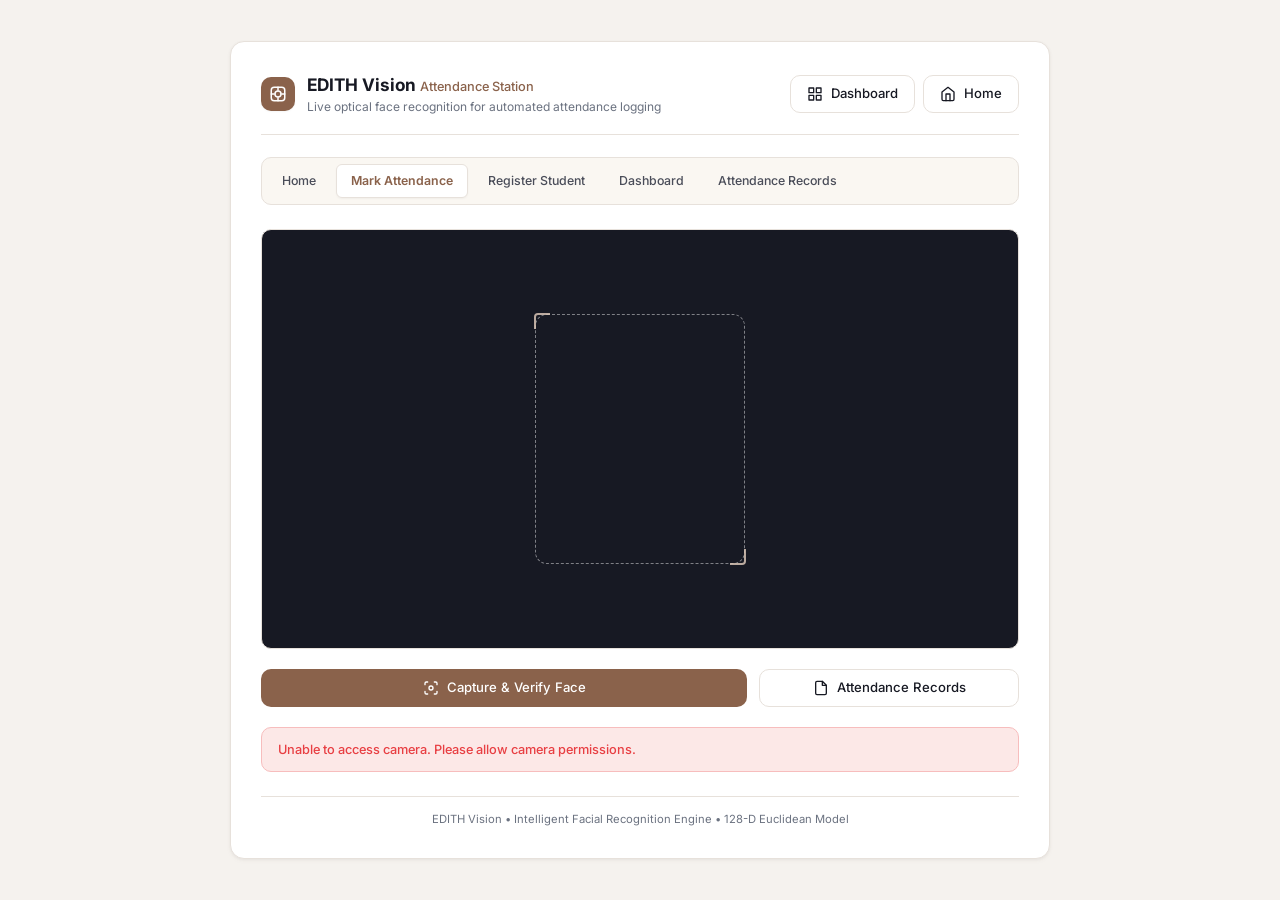
==== commit 0d0fdbba: "Redesign dashboard UI with EDITH Vision branding" ====
--- a/frontend/attendance.html
+++ b/frontend/attendance.html
@@ -3,14 +3,14 @@
 <head>
     <meta charset="UTF-8">
     <meta name="viewport" content="width=device-width, initial-scale=1.0">
-    <title>Biometric Verification - CampusAttend</title>
+    <title>Mark Attendance - EDITH Vision Biometric Station</title>
 
-    <!-- Standard Inter Typography -->
+    <!-- Standard Inter & JetBrains Mono Typography -->
     <link rel="preconnect" href="https://fonts.googleapis.com">
     <link rel="preconnect" href="https://fonts.gstatic.com" crossorigin>
     <link href="https://fonts.googleapis.com/css2?family=Inter:wght@400;500;600;700&family=JetBrains+Mono:wght@400;500;600&display=swap" rel="stylesheet">
 
-    <!-- Enterprise Design System -->
+    <!-- EDITH Vision Design System -->
     <link rel="stylesheet" href="css/style.css">
 </head>
 
@@ -19,16 +19,22 @@
         <div class="standalone-content-card" style="max-width: 820px;">
             
             <!-- Top Navigation & Branding Bar -->
-            <div style="display: flex; justify-content: space-between; align-items: center; margin-bottom: 24px; padding-bottom: 18px; border-bottom: 1px solid var(--color-card-border); flex-wrap: wrap; gap: 12px;">
+            <div style="display: flex; justify-content: space-between; align-items: center; margin-bottom: 22px; padding-bottom: 18px; border-bottom: 1px solid var(--color-card-border); flex-wrap: wrap; gap: 12px;">
                 <div style="display: flex; align-items: center; gap: 12px;">
-                    <div class="brand-icon-wrapper">
+                    <div class="brand-icon-wrapper" title="EDITH Vision">
                         <svg viewBox="0 0 24 24" fill="none" stroke="currentColor" stroke-width="2" stroke-linecap="round" stroke-linejoin="round">
-                            <path d="M22 10v6M2 10l10-5 10 5-10 5z"></path>
-                            <path d="M6 12v5c3 3 9 3 12 0v-5"></path>
+                            <rect x="3" y="3" width="18" height="18" rx="4"></rect>
+                            <circle cx="12" cy="12" r="4"></circle>
+                            <line x1="12" y1="3" x2="12" y2="7"></line>
+                            <line x1="12" y1="17" x2="12" y2="21"></line>
+                            <line x1="3" y1="12" x2="7" y2="12"></line>
+                            <line x1="17" y1="12" x2="21" y2="12"></line>
                         </svg>
                     </div>
                     <div>
-                        <h1 style="font-size: 1.15rem; font-weight: 700; color: var(--color-text-primary); margin: 0;">Attendance Station</h1>
+                        <h1 style="font-size: 1.15rem; font-weight: 700; color: var(--color-text-primary); margin: 0;">
+                            EDITH Vision <span style="font-size: 0.85rem; font-weight: 500; color: var(--color-primary);">Attendance Station</span>
+                        </h1>
                         <p style="font-size: 0.8rem; color: var(--color-text-muted); margin: 0;">Live optical face recognition for automated attendance logging</p>
                     </div>
                 </div>
@@ -53,9 +59,18 @@
                 </div>
             </div>
 
+            <!-- Main Navigation Strip -->
+            <nav class="main-navigation" aria-label="Main navigation">
+                <a href="index.html">Home</a>
+                <a href="attendance.html" aria-current="page">Mark Attendance</a>
+                <a href="register.html">Register Student</a>
+                <a href="dashboard.html">Dashboard</a>
+                <a href="records.html">Attendance Records</a>
+            </nav>
+
             <!-- CAMERA VIEWPORT (Preserving ID cameraStage) -->
             <div class="camera-stage" id="cameraStage" style="margin-bottom: 20px;">
-                <!-- Face Alignment Box -->
+                <!-- Face Alignment Reticle -->
                 <div class="face-reticle" id="faceReticle"></div>
 
                 <!-- Video Element (Preserving ID) -->
@@ -75,7 +90,7 @@
                         <path d="M21 17v2a2 2 0 0 1-2 2h-2"></path>
                         <path d="M7 21H5a2 2 0 0 1-2-2v-2"></path>
                     </svg>
-                    <span>Recognize Face & Mark Attendance</span>
+                    <span>Capture & Verify Face</span>
                 </button>
 
                 <button type="button" class="btn btn-secondary" onclick="location.href='records.html'" style="flex: 1;">
@@ -89,7 +104,7 @@
 
             <!-- RESULT MESSAGE CONTAINER (Preserving ID) -->
             <div id="result" class="status-callout" aria-live="polite" style="margin-bottom: 20px;">
-                <span>Initializing camera sensor...</span>
+                <span>Initializing optical camera sensor...</span>
             </div>
 
             <!-- STUDENT IDENTIFICATION CARD (Preserving all IDs) -->
@@ -123,10 +138,14 @@
                 </div>
             </div>
 
+            <div style="margin-top: 24px; padding-top: 14px; border-top: 1px solid var(--color-card-border); text-align: center; font-size: 0.75rem; color: var(--color-text-muted);">
+                EDITH Vision • Intelligent Facial Recognition Engine • 128-D Euclidean Model
+            </div>
+
         </div>
     </div>
 
-    <!-- Core Attendance JS Logic -->
+    <!-- Core Attendance JS Logic (Unmodified) -->
     <script src="js/attendance.js"></script>
 </body>
-</html>+</html>
--- a/frontend/css/style.css
+++ b/frontend/css/style.css
@@ -1,78 +1,87 @@
 /* ==========================================================================
-   CAMPUS ATTENDANCE MANAGEMENT SYSTEM - ENTERPRISE DESIGN SYSTEM
-   Professional SaaS / Administrative Dashboard Stylesheet
+   EDITH VISION // AI-POWERED FACE RECOGNITION ATTENDANCE MANAGEMENT SYSTEM
+   Institutional Administration & Biometric Verification System
+   Design System: Warm Ivory, Soft Cream, Warm Bronze & Deep Charcoal
    ========================================================================== */
 
 /* --------------------------------------------------------------------------
    1. DESIGN TOKENS & SYSTEM VARIABLES
    -------------------------------------------------------------------------- */
 :root {
-    /* Brand & Primary Neutrals */
-    --color-sidebar-bg: #0f172a;       /* Deep navy / slate-900 */
-    --color-sidebar-hover: #1e293b;    /* Slate-800 */
-    --color-sidebar-active: #1e293b;
-    --color-sidebar-text: #94a3b8;     /* Slate-400 */
-    --color-sidebar-text-active: #ffffff;
-    --color-sidebar-border: #1e293b;
-
-    /* Content Canvas & Surfaces */
-    --color-canvas-bg: #f8fafc;        /* Neutral light gray (slate-50) */
-    --color-card-bg: #ffffff;          /* Pure white card surface */
-    --color-card-border: #e2e8f0;      /* Slate-200 */
-    --color-card-border-subtle: #f1f5f9;
-    --color-table-header-bg: #f8fafc;
-    --color-table-row-hover: #f8fafc;
-
-    /* Single Professional Primary Accent */
-    --color-primary: #2563eb;          /* Enterprise Royal Blue */
-    --color-primary-hover: #1d4ed8;
-    --color-primary-light: #eff6ff;
-    --color-primary-border: #bfdbfe;
+    /* Main Background & Surfaces (Warm Ivory & Soft Cream Palette) */
+    --color-canvas-bg: #F5F2EE;            /* Warm ivory primary background */
+    --color-secondary-bg: #EEEAE5;         /* Soft cream secondary background */
+    --color-card-bg: #FFFFFF;              /* Pure white card surface */
+    --color-card-border: #E7E1DB;          /* Soft warm gray border */
+    --color-card-border-subtle: #F0EBE5;   /* Subtle row divider */
+    
+    /* Sidebar Surface (Light Warm Ivory) */
+    --color-sidebar-bg: #FAF7F2;          /* Light warm background for sidebar */
+    --color-sidebar-border: #E7E1DB;      /* Border separating sidebar from content */
+    --color-sidebar-text: #4A4D59;        /* Medium dark charcoal text */
+    --color-sidebar-text-active: #8A624B; /* Warm bronze active text */
+    --color-sidebar-hover: #EFEAE3;       /* Hover warm beige */
+    --color-sidebar-active-bg: #EAE3D9;   /* Active background tint */
+    
+    /* Primary & Secondary Brand Colors */
+    --color-primary: #8A624B;             /* Primary Warm Bronze */
+    --color-primary-hover: #75513C;       /* Darker bronze for button hover */
+    --color-primary-light: #F7F2EE;       /* Bronze tint for subtle fills */
+    --color-primary-border: #D9C5B5;      /* Subtle bronze border */
+    --color-secondary-brand: #A47A60;     /* Secondary Taupe */
+    
+    /* Typography & Neutral Text */
+    --color-text-primary: #171923;        /* Deep charcoal */
+    --color-text-secondary: #4A4D59;      /* Slate charcoal for body */
+    --color-text-muted: #6B7280;          /* Muted gray for captions & timestamps */
+    --color-text-light: #9CA3AF;          /* Light gray for disabled or icons */
 
     /* Semantic Status Colors */
-    --color-success: #16a34a;          /* Green - Present / Verified */
-    --color-success-bg: #f0fdf4;
-    --color-success-border: #bbf7d0;
-
-    --color-danger: #dc2626;           /* Red - Absent / Error */
-    --color-danger-bg: #fef2f2;
-    --color-danger-border: #fecaca;
-
-    --color-warning: #d97706;          /* Amber - Warning */
-    --color-warning-bg: #fffbeb;
-    --color-warning-border: #fde68a;
-
-    --color-info: #0284c7;             /* Sky / Info */
-    --color-info-bg: #f0f9ff;
-    --color-info-border: #bae6fd;
-
-    /* Typography Colors */
-    --color-text-primary: #0f172a;     /* Slate-900 */
-    --color-text-secondary: #475569;   /* Slate-600 */
-    --color-text-muted: #64748b;       /* Slate-500 */
-    --color-text-light: #94a3b8;       /* Slate-400 */
+    --color-success: #22A65A;             /* Natural Green - Present / Verified */
+    --color-success-bg: #E5F5E9;          /* Soft green badge background */
+    --color-success-border: #BDE4CD;      /* Soft green border */
+
+    --color-danger: #E83F43;              /* Restrained Red - Absent / Error */
+    --color-danger-bg: #FCE8E7;           /* Soft red badge background */
+    --color-danger-border: #F7BDBD;       /* Soft red border */
+
+    --color-warning: #D99A32;             /* Muted Amber - Warning / Pending */
+    --color-warning-bg: #FEF7EA;
+    --color-warning-border: #F5DFB3;
+
+    --color-info: #8A624B;                /* System Info uses bronze accent */
+    --color-info-bg: #F7F2EE;
+    --color-info-border: #D9C5B5;
+
+    --color-accent: #D9C5B5;              /* Warm sand / taupe accent */
+
+    /* Table Colors */
+    --color-table-header-bg: #FAF8F5;
+    --color-table-row-hover: #F8F5F0;
 
     /* Typography Fonts */
     --font-sans: 'Inter', -apple-system, BlinkMacSystemFont, 'Segoe UI', Roboto, Helvetica, Arial, sans-serif;
     --font-mono: 'JetBrains Mono', 'SF Mono', Consolas, monospace;
 
     /* Structural Dimensions */
-    --sidebar-width: 256px;
+    --sidebar-width: 224px;               /* 210-230px standard */
     --header-height: 64px;
-    --radius-sm: 4px;
-    --radius-md: 6px;
-    --radius-lg: 8px;
+    --radius-sm: 6px;
+    --radius-md: 10px;
+    --radius-lg: 14px;
+    --radius-xl: 18px;
     --radius-full: 9999px;
 
-    /* Subtle Elevation Shadows (Enterprise SaaS standard) */
-    --shadow-xs: 0 1px 2px 0 rgba(0, 0, 0, 0.05);
-    --shadow-sm: 0 1px 3px 0 rgba(0, 0, 0, 0.1), 0 1px 2px -1px rgba(0, 0, 0, 0.1);
-    --shadow-md: 0 4px 6px -1px rgba(0, 0, 0, 0.08), 0 2px 4px -2px rgba(0, 0, 0, 0.05);
-    --shadow-lg: 0 10px 15px -3px rgba(0, 0, 0, 0.08), 0 4px 6px -4px rgba(0, 0, 0, 0.04);
-
-    /* Transitions (Fast & purposeful) */
+    /* Soft, Realistic Elevation Shadows */
+    --shadow-xs: 0 1px 2px 0 rgba(23, 25, 35, 0.04);
+    --shadow-sm: 0 1px 3px 0 rgba(23, 25, 35, 0.05), 0 2px 6px -1px rgba(138, 98, 75, 0.04);
+    --shadow-md: 0 4px 12px -2px rgba(23, 25, 35, 0.06), 0 2px 4px -2px rgba(138, 98, 75, 0.03);
+    --shadow-lg: 0 12px 24px -4px rgba(23, 25, 35, 0.08), 0 4px 8px -2px rgba(138, 98, 75, 0.04);
+
+    /* Purposeful Restrained Transitions */
     --transition-fast: 150ms ease;
     --transition-normal: 200ms ease;
+    --focus-ring: 0 0 0 3px rgba(138, 98, 75, 0.20);
 }
 
 /* --------------------------------------------------------------------------
@@ -100,6 +109,58 @@
     min-height: 100vh;
 }
 
+button,
+input,
+select,
+textarea {
+    font: inherit;
+    color: inherit;
+}
+
+button,
+[role="button"] {
+    -webkit-tap-highlight-color: transparent;
+}
+
+button:focus-visible,
+a:focus-visible,
+input:focus-visible,
+select:focus-visible,
+textarea:focus-visible,
+[tabindex]:focus-visible {
+    outline: none;
+    box-shadow: var(--focus-ring);
+}
+
+button:disabled,
+input:disabled,
+select:disabled,
+textarea:disabled {
+    cursor: not-allowed;
+    opacity: 0.65;
+}
+
+img,
+svg,
+video,
+canvas {
+    max-width: 100%;
+}
+
+img,
+video {
+    height: auto;
+}
+
+table {
+    border-collapse: collapse;
+}
+
+::selection {
+    color: #ffffff;
+    background: var(--color-primary);
+}
+
 /* --------------------------------------------------------------------------
    3. APP SHELL ARCHITECTURE (LEFT SIDEBAR + MAIN WORKSPACE)
    -------------------------------------------------------------------------- */
@@ -108,7 +169,7 @@
     min-height: 100vh;
 }
 
-/* Left Sidebar */
+/* Left Sidebar - Warm Ivory / Beige Enterprise Theme */
 .app-sidebar {
     width: var(--sidebar-width);
     background-color: var(--color-sidebar-bg);
@@ -123,19 +184,20 @@
     transition: transform var(--transition-normal);
 }
 
-/* Institutional Logo & System Branding */
+/* EDITH Vision Wordmark & Aperture Logo */
 .sidebar-brand {
     height: var(--header-height);
-    padding: 0 20px;
+    padding: 0 18px;
     display: flex;
     align-items: center;
     gap: 12px;
-    border-bottom: 1px solid rgba(255, 255, 255, 0.08);
+    border-bottom: 1px solid var(--color-sidebar-border);
+    background-color: #FAF7F2;
 }
 
 .brand-icon-wrapper {
-    width: 32px;
-    height: 32px;
+    width: 34px;
+    height: 34px;
     border-radius: var(--radius-md);
     background-color: var(--color-primary);
     display: flex;
@@ -143,6 +205,7 @@
     justify-content: center;
     color: #ffffff;
     flex-shrink: 0;
+    box-shadow: var(--shadow-xs);
 }
 
 .brand-icon-wrapper svg {
@@ -156,46 +219,59 @@
 }
 
 .brand-title {
-    font-size: 0.95rem;
+    font-size: 1rem;
     font-weight: 700;
-    color: #ffffff;
+    color: var(--color-text-primary);
     letter-spacing: -0.01em;
-    line-height: 1.2;
+    line-height: 1.15;
+    display: flex;
+    align-items: center;
+    gap: 4px;
+}
+
+.brand-title-sub {
+    font-size: 0.725rem;
+    font-weight: 600;
+    letter-spacing: 0.12em;
+    color: var(--color-primary);
+    text-transform: uppercase;
 }
 
 .brand-badge {
     font-size: 0.7rem;
-    color: #94a3b8;
+    color: var(--color-text-muted);
     font-weight: 500;
+    line-height: 1.2;
+    margin-top: 1px;
 }
 
 /* Sidebar Navigation Items */
 .sidebar-nav {
     flex: 1;
-    padding: 16px 12px;
+    padding: 16px 10px;
     display: flex;
     flex-direction: column;
-    gap: 3px;
+    gap: 4px;
     overflow-y: auto;
 }
 
 .nav-section-title {
-    font-size: 0.7rem;
+    font-size: 0.675rem;
     font-weight: 600;
     text-transform: uppercase;
-    letter-spacing: 0.06em;
-    color: #64748b;
+    letter-spacing: 0.08em;
+    color: var(--color-text-muted);
     padding: 14px 12px 6px;
 }
 
 .nav-item {
     display: flex;
     align-items: center;
-    gap: 12px;
+    gap: 11px;
     padding: 9px 12px;
     border-radius: var(--radius-md);
     color: var(--color-sidebar-text);
-    font-size: 0.875rem;
+    font-size: 0.85rem;
     font-weight: 500;
     border: none;
     background: transparent;
@@ -208,29 +284,29 @@
 .nav-item svg {
     width: 18px;
     height: 18px;
-    color: #64748b;
+    color: var(--color-text-muted);
     flex-shrink: 0;
     transition: color var(--transition-fast);
 }
 
 .nav-item:hover {
     background-color: var(--color-sidebar-hover);
-    color: #ffffff;
+    color: var(--color-text-primary);
 }
 
 .nav-item:hover svg {
-    color: #ffffff;
+    color: var(--color-primary);
 }
 
 .nav-item.active {
-    background-color: rgba(37, 99, 235, 0.15);
-    color: #ffffff;
+    background-color: var(--color-sidebar-active-bg);
+    color: var(--color-primary);
     font-weight: 600;
     position: relative;
 }
 
 .nav-item.active svg {
-    color: #60a5fa;
+    color: var(--color-primary);
 }
 
 .nav-item.active::before {
@@ -240,15 +316,15 @@
     top: 6px;
     bottom: 6px;
     width: 3px;
-    background-color: #3b82f6;
-    border-radius: 0 2px 2px 0;
+    background-color: var(--color-primary);
+    border-radius: 0 3px 3px 0;
 }
 
 /* Sidebar User / System Profile Footer */
 .sidebar-footer {
     padding: 14px 16px;
-    border-top: 1px solid rgba(255, 255, 255, 0.08);
-    background-color: rgba(0, 0, 0, 0.15);
+    border-top: 1px solid var(--color-sidebar-border);
+    background-color: #F5F0E8;
 }
 
 .user-profile-badge {
@@ -258,16 +334,18 @@
 }
 
 .user-avatar {
-    width: 32px;
-    height: 32px;
+    width: 34px;
+    height: 34px;
     border-radius: var(--radius-full);
-    background-color: #334155;
-    color: #ffffff;
+    background-color: #E2D9CE;
+    color: var(--color-primary);
+    border: 1px solid var(--color-primary-border);
     display: flex;
     align-items: center;
     justify-content: center;
-    font-size: 0.75rem;
-    font-weight: 600;
+    font-size: 0.8rem;
+    font-weight: 700;
+    flex-shrink: 0;
 }
 
 .user-info {
@@ -277,9 +355,9 @@
 }
 
 .user-name {
-    font-size: 0.8rem;
-    font-weight: 600;
-    color: #ffffff;
+    font-size: 0.825rem;
+    font-weight: 600;
+    color: var(--color-text-primary);
     white-space: nowrap;
     overflow: hidden;
     text-overflow: ellipsis;
@@ -287,10 +365,10 @@
 
 .user-role {
     font-size: 0.7rem;
-    color: #94a3b8;
-    display: flex;
-    align-items: center;
-    gap: 4px;
+    color: var(--color-text-muted);
+    display: flex;
+    align-items: center;
+    gap: 5px;
 }
 
 .user-status-dot {
@@ -301,7 +379,7 @@
 }
 
 /* --------------------------------------------------------------------------
-   4. TOP BAR & MAIN CONTENT WRAPPER
+   4. TOP BAR & MAIN WORKSPACE
    -------------------------------------------------------------------------- */
 .app-main {
     flex: 1;
@@ -316,7 +394,7 @@
 /* Top Sticky Header */
 .app-header {
     height: var(--header-height);
-    background-color: #ffffff;
+    background-color: #FFFFFF;
     border-bottom: 1px solid var(--color-card-border);
     padding: 0 28px;
     display: flex;
@@ -325,6 +403,7 @@
     position: sticky;
     top: 0;
     z-index: 40;
+    box-shadow: var(--shadow-xs);
 }
 
 .header-left {
@@ -348,6 +427,7 @@
 
 .menu-toggle-btn:hover {
     background-color: var(--color-canvas-bg);
+    border-color: #D9C5B5;
 }
 
 .page-breadcrumb {
@@ -375,9 +455,10 @@
     gap: 6px;
     font-size: 0.75rem;
     font-weight: 500;
-    color: var(--color-text-muted);
-    padding: 4px 10px;
-    background-color: #f1f5f9;
+    color: var(--color-text-secondary);
+    padding: 5px 11px;
+    background-color: #F8F5F0;
+    border: 1px solid var(--color-card-border);
     border-radius: var(--radius-md);
     font-family: var(--font-mono);
 }
@@ -394,8 +475,8 @@
     font-size: 0.8rem;
     font-weight: 500;
     color: var(--color-text-secondary);
-    padding: 5px 10px;
-    background-color: #f8fafc;
+    padding: 5px 11px;
+    background-color: #FFFFFF;
     border: 1px solid var(--color-card-border);
     border-radius: var(--radius-md);
 }
@@ -403,7 +484,7 @@
 /* Page Workspace Viewport */
 .content-viewport {
     flex: 1;
-    padding: 28px;
+    padding: 24px 28px 36px;
     max-width: 1400px;
     width: 100%;
     margin: 0 auto;
@@ -416,17 +497,17 @@
 
 .view-section.active-view {
     display: block;
-    animation: fadeIn 150ms ease-out forwards;
+    animation: fadeIn 180ms ease-out forwards;
 }
 
 @keyframes fadeIn {
-    from { opacity: 0; }
-    to { opacity: 1; }
+    from { opacity: 0; transform: translateY(3px); }
+    to { opacity: 1; transform: translateY(0); }
 }
 
 /* Page Header Block */
 .page-header-block {
-    margin-bottom: 24px;
+    margin-bottom: 22px;
     display: flex;
     justify-content: space-between;
     align-items: flex-end;
@@ -443,7 +524,7 @@
 }
 
 .page-description {
-    font-size: 0.875rem;
+    font-size: 0.85rem;
     color: var(--color-text-muted);
     margin-top: 4px;
 }
@@ -455,12 +536,213 @@
 }
 
 /* --------------------------------------------------------------------------
-   5. DASHBOARD KPI ANALYTICS CARDS (CLEAN, FLAT, ENTERPRISE-GRADE)
+   5. REFINED CAMPUS HERO BANNER & QUICK ACTIONS STRIP
+   -------------------------------------------------------------------------- */
+.campus-hero-banner {
+    position: relative;
+    background: 
+        linear-gradient(135deg, rgba(23, 25, 35, 0.86) 0%, rgba(46, 36, 30, 0.80) 50%, rgba(138, 98, 75, 0.74) 100%),
+        url("https://coeruniversity.ac.in/assets/images/home/about_bg.webp") center center / cover no-repeat;
+    border-radius: var(--radius-lg);
+    padding: 28px 32px;
+    color: #FFFFFF;
+    margin-bottom: 24px;
+    overflow: hidden;
+    box-shadow: var(--shadow-sm);
+    display: flex;
+    justify-content: space-between;
+    align-items: center;
+    flex-wrap: wrap;
+    gap: 20px;
+    border: 1px solid rgba(217, 197, 181, 0.28);
+}
+
+/* Subtle architectural geometry pattern overlay */
+.campus-hero-banner::before {
+    content: '';
+    position: absolute;
+    top: 0;
+    right: 0;
+    bottom: 0;
+    left: 0;
+    background: 
+        radial-gradient(circle at 85% 30%, rgba(217, 197, 181, 0.12) 0%, transparent 45%),
+        linear-gradient(90deg, rgba(255, 255, 255, 0.015) 1px, transparent 1px),
+        linear-gradient(rgba(255, 255, 255, 0.015) 1px, transparent 1px);
+    background-size: 100% 100%, 28px 28px, 28px 28px;
+    pointer-events: none;
+}
+
+.hero-content {
+    position: relative;
+    z-index: 1;
+    max-width: 680px;
+}
+
+.hero-pill-badge {
+    display: inline-flex;
+    align-items: center;
+    gap: 6px;
+    padding: 4px 10px;
+    background-color: rgba(255, 255, 255, 0.12);
+    border: 1px solid rgba(255, 255, 255, 0.18);
+    border-radius: var(--radius-full);
+    font-size: 0.725rem;
+    font-weight: 600;
+    letter-spacing: 0.06em;
+    text-transform: uppercase;
+    color: #F5EFEA;
+    margin-bottom: 10px;
+}
+
+.hero-greeting {
+    font-size: 1.55rem;
+    font-weight: 700;
+    letter-spacing: -0.02em;
+    line-height: 1.2;
+    margin-bottom: 4px;
+    color: #FFFFFF;
+}
+
+.hero-title {
+    font-size: 1rem;
+    font-weight: 500;
+    color: #EBDED3;
+    display: flex;
+    align-items: center;
+    gap: 8px;
+    margin-bottom: 6px;
+}
+
+.hero-title strong {
+    color: #FFFFFF;
+    font-weight: 700;
+}
+
+.hero-tagline {
+    font-size: 0.85rem;
+    color: #D9C5B5;
+    font-style: italic;
+    line-height: 1.4;
+}
+
+.hero-stats-panel {
+    position: relative;
+    z-index: 1;
+    display: flex;
+    flex-direction: column;
+    gap: 8px;
+    background: rgba(23, 25, 35, 0.65);
+    backdrop-filter: blur(8px);
+    -webkit-backdrop-filter: blur(8px);
+    border: 1px solid rgba(255, 255, 255, 0.16);
+    padding: 14px 18px;
+    border-radius: var(--radius-md);
+    min-width: 220px;
+}
+
+.hero-stat-row {
+    display: flex;
+    justify-content: space-between;
+    align-items: center;
+    font-size: 0.775rem;
+    gap: 16px;
+}
+
+.hero-stat-label {
+    color: #D9C5B5;
+}
+
+.hero-stat-value {
+    color: #FFFFFF;
+    font-weight: 600;
+    font-family: var(--font-mono);
+}
+
+/* Quick Actions Card Strip */
+.quick-actions-bar {
+    display: grid;
+    grid-template-columns: repeat(4, 1fr);
+    gap: 14px;
+    margin-bottom: 24px;
+}
+
+@media (max-width: 900px) {
+    .quick-actions-bar {
+        grid-template-columns: repeat(2, 1fr);
+    }
+}
+
+@media (max-width: 520px) {
+    .quick-actions-bar {
+        grid-template-columns: 1fr;
+    }
+}
+
+.quick-action-btn {
+    background-color: var(--color-card-bg);
+    border: 1px solid var(--color-card-border);
+    border-radius: var(--radius-md);
+    padding: 14px 16px;
+    display: flex;
+    align-items: center;
+    gap: 12px;
+    cursor: pointer;
+    text-align: left;
+    transition: all var(--transition-fast);
+    box-shadow: var(--shadow-xs);
+    text-decoration: none;
+    color: var(--color-text-primary);
+}
+
+.quick-action-btn:hover {
+    border-color: var(--color-primary-border);
+    background-color: #FAF8F5;
+    box-shadow: var(--shadow-sm);
+    transform: translateY(-1px);
+}
+
+.quick-action-icon {
+    width: 36px;
+    height: 36px;
+    border-radius: var(--radius-md);
+    background-color: var(--color-primary-light);
+    color: var(--color-primary);
+    display: flex;
+    align-items: center;
+    justify-content: center;
+    flex-shrink: 0;
+}
+
+.quick-action-icon svg {
+    width: 18px;
+    height: 18px;
+}
+
+.quick-action-info {
+    display: flex;
+    flex-direction: column;
+}
+
+.quick-action-title {
+    font-size: 0.85rem;
+    font-weight: 600;
+    color: var(--color-text-primary);
+    line-height: 1.25;
+}
+
+.quick-action-desc {
+    font-size: 0.725rem;
+    color: var(--color-text-muted);
+}
+
+/* --------------------------------------------------------------------------
+   6. DASHBOARD KPI CARDS (CLEAN, WARM, INSTITUTIONAL)
    -------------------------------------------------------------------------- */
 .kpi-grid {
     display: grid;
     grid-template-columns: repeat(4, 1fr);
-    gap: 18px;
+    gap: 16px;
     margin-bottom: 24px;
 }
 
@@ -470,7 +752,7 @@
     }
 }
 
-@media (max-width: 600px) {
+@media (max-width: 580px) {
     .kpi-grid {
         grid-template-columns: 1fr;
     }
@@ -480,7 +762,7 @@
     background-color: var(--color-card-bg);
     border: 1px solid var(--color-card-border);
     border-radius: var(--radius-lg);
-    padding: 20px;
+    padding: 18px 20px;
     box-shadow: var(--shadow-xs);
     display: flex;
     flex-direction: column;
@@ -489,7 +771,7 @@
 }
 
 .kpi-card:hover {
-    border-color: #cbd5e1;
+    border-color: #D9C5B5;
     box-shadow: var(--shadow-sm);
 }
 
@@ -504,16 +786,16 @@
     font-size: 0.725rem;
     font-weight: 600;
     text-transform: uppercase;
-    letter-spacing: 0.05em;
+    letter-spacing: 0.06em;
     color: var(--color-text-muted);
 }
 
 .kpi-icon {
-    width: 30px;
-    height: 30px;
+    width: 32px;
+    height: 32px;
     border-radius: var(--radius-md);
-    background-color: #f1f5f9;
-    color: #475569;
+    background-color: var(--color-primary-light);
+    color: var(--color-primary);
     display: flex;
     align-items: center;
     justify-content: center;
@@ -527,12 +809,12 @@
 .kpi-body {
     display: flex;
     align-items: baseline;
-    gap: 8px;
+    gap: 4px;
     margin-bottom: 8px;
 }
 
 .kpi-value {
-    font-size: 1.85rem;
+    font-size: 1.95rem;
     font-weight: 700;
     color: var(--color-text-primary);
     line-height: 1;
@@ -541,7 +823,7 @@
 }
 
 .kpi-unit {
-    font-size: 1.1rem;
+    font-size: 1.15rem;
     font-weight: 600;
     color: var(--color-text-secondary);
 }
@@ -558,7 +840,7 @@
     font-weight: 600;
     display: inline-flex;
     align-items: center;
-    gap: 3px;
+    gap: 4px;
 }
 
 .kpi-indicator.positive {
@@ -574,7 +856,7 @@
 }
 
 /* --------------------------------------------------------------------------
-   6. ATTENDANCE ANALYTICS SECTION (CHARTS & DISTRIBUTION)
+   7. ATTENDANCE ANALYTICS SECTION (DATA CHARTS & RATIO PANELS)
    -------------------------------------------------------------------------- */
 .analytics-section-grid {
     display: grid;
@@ -603,7 +885,7 @@
     display: flex;
     align-items: center;
     justify-content: space-between;
-    background-color: #ffffff;
+    background-color: #FFFFFF;
 }
 
 .panel-title {
@@ -615,6 +897,7 @@
 .panel-subtitle {
     font-size: 0.775rem;
     color: var(--color-text-muted);
+    margin-top: 1px;
 }
 
 .panel-body {
@@ -629,11 +912,11 @@
 .chart-bars-wrap {
     display: flex;
     align-items: flex-end;
-    gap: 20px;
+    gap: 24px;
     height: 160px;
     padding-top: 10px;
-    border-bottom: 1px solid #cbd5e1;
-    margin-bottom: 12px;
+    border-bottom: 1px solid var(--color-card-border);
+    margin-bottom: 14px;
 }
 
 .chart-bar-group {
@@ -647,16 +930,17 @@
 }
 
 .chart-bar-value {
-    font-size: 0.75rem;
+    font-size: 0.775rem;
     font-weight: 600;
     color: var(--color-text-secondary);
+    font-family: var(--font-mono);
 }
 
 .chart-bar-track {
     width: 100%;
-    max-width: 48px;
+    max-width: 52px;
     height: 120px;
-    background-color: #f1f5f9;
+    background-color: var(--color-secondary-bg);
     border-radius: 4px 4px 0 0;
     display: flex;
     align-items: flex-end;
@@ -689,8 +973,9 @@
     display: flex;
     align-items: center;
     justify-content: center;
-    gap: 24px;
+    gap: 20px;
     padding-top: 8px;
+    flex-wrap: wrap;
 }
 
 .legend-item {
@@ -740,7 +1025,7 @@
 .breakdown-bar {
     width: 100%;
     height: 6px;
-    background-color: #f1f5f9;
+    background-color: var(--color-secondary-bg);
     border-radius: var(--radius-full);
     overflow: hidden;
 }
@@ -752,7 +1037,7 @@
 }
 
 /* --------------------------------------------------------------------------
-   7. ATTENDANCE DATA TABLE (PRIMARY DATA MANAGEMENT)
+   8. ATTENDANCE DATA TABLES (PRIMARY LEDGER & LISTS)
    -------------------------------------------------------------------------- */
 .data-table-wrapper {
     background-color: var(--color-card-bg);
@@ -771,7 +1056,7 @@
     justify-content: space-between;
     flex-wrap: wrap;
     gap: 12px;
-    background-color: #ffffff;
+    background-color: #FFFFFF;
 }
 
 .table-search-input {
@@ -787,14 +1072,14 @@
     font-size: 0.85rem;
     font-family: var(--font-sans);
     color: var(--color-text-primary);
-    background-color: #ffffff;
+    background-color: #FFFFFF;
     outline: none;
     transition: border-color var(--transition-fast), box-shadow var(--transition-fast);
 }
 
 .table-search-input input:focus {
     border-color: var(--color-primary);
-    box-shadow: 0 0 0 3px rgba(37, 99, 235, 0.1);
+    box-shadow: 0 0 0 3px rgba(138, 98, 75, 0.12);
 }
 
 .table-search-input svg {
@@ -822,7 +1107,7 @@
     font-size: 0.85rem;
     font-family: var(--font-sans);
     color: var(--color-text-secondary);
-    background-color: #ffffff;
+    background-color: #FFFFFF;
     outline: none;
     cursor: pointer;
 }
@@ -832,7 +1117,7 @@
     border-color: var(--color-primary);
 }
 
-/* Pure Clean Institutional Table */
+/* Institutional Clean Table */
 .table-responsive,
 .modern-table-container {
     width: 100%;
@@ -899,14 +1184,14 @@
     width: 32px;
     height: 32px;
     border-radius: var(--radius-md);
-    background-color: #f1f5f9;
-    border: 1px solid #e2e8f0;
+    background-color: var(--color-secondary-bg);
+    border: 1px solid var(--color-card-border);
     display: flex;
     align-items: center;
     justify-content: center;
-    font-size: 0.8rem;
-    font-weight: 600;
-    color: var(--color-text-secondary);
+    font-size: 0.775rem;
+    font-weight: 600;
+    color: var(--color-primary);
     flex-shrink: 0;
     overflow: hidden;
 }
@@ -929,7 +1214,7 @@
 }
 
 .student-identity-sub {
-    font-size: 0.75rem;
+    font-size: 0.725rem;
     color: var(--color-text-muted);
 }
 
@@ -986,7 +1271,7 @@
 /* Empty & Loading States */
 .table-empty-row,
 .table-empty-state {
-    padding: 48px 20px;
+    padding: 44px 20px;
     text-align: center;
     color: var(--color-text-muted);
 }
@@ -1000,8 +1285,8 @@
 }
 
 .empty-state-content svg {
-    width: 36px;
-    height: 36px;
+    width: 34px;
+    height: 34px;
     color: var(--color-text-muted);
 }
 
@@ -1014,12 +1299,12 @@
 }
 
 /* --------------------------------------------------------------------------
-   8. FACE RECOGNITION CAMERA (PROFESSIONAL BIOMETRIC VIEWPORT)
+   9. FACE RECOGNITION CAMERA (PRECISION BIOMETRIC VIEWPORT)
    -------------------------------------------------------------------------- */
 .camera-layout-grid {
     display: grid;
-    grid-template-columns: 1.3fr 0.9fr;
-    gap: 24px;
+    grid-template-columns: 1.35fr 0.85fr;
+    gap: 22px;
     align-items: start;
 }
 
@@ -1058,8 +1343,8 @@
     width: 100%;
     aspect-ratio: 4 / 3;
     max-height: 420px;
-    background-color: #0f172a;
-    border: 1px solid #cbd5e1;
+    background-color: #171923;
+    border: 1px solid var(--color-card-border);
     border-radius: var(--radius-md);
     overflow: hidden;
     display: flex;
@@ -1076,24 +1361,55 @@
     display: block;
 }
 
-/* Minimal Face Alignment Frame */
+/* Subtle Computer Vision Reticle & Aperture Focus Frame */
 .face-alignment-box,
 .face-reticle {
     position: absolute;
-    width: 200px;
-    height: 240px;
+    width: 210px;
+    height: 250px;
     border: 1.5px dashed rgba(255, 255, 255, 0.45);
-    border-radius: 8px;
+    border-radius: 12px;
     pointer-events: none;
     z-index: 5;
-    transition: border-color var(--transition-fast);
+    transition: all var(--transition-fast);
+}
+
+/* Reticle Corner Brackets */
+.face-alignment-box::before,
+.face-reticle::before,
+.face-alignment-box::after,
+.face-reticle::after {
+    content: '';
+    position: absolute;
+    width: 16px;
+    height: 16px;
+    border-color: rgba(217, 197, 181, 0.85);
+    border-style: solid;
+    pointer-events: none;
+}
+
+.face-alignment-box::before,
+.face-reticle::before {
+    top: -2px;
+    left: -2px;
+    border-width: 2.5px 0 0 2.5px;
+    border-radius: 4px 0 0 0;
+}
+
+.face-alignment-box::after,
+.face-reticle::after {
+    bottom: -2px;
+    right: -2px;
+    border-width: 0 2.5px 2.5px 0;
+    border-radius: 0 0 4px 0;
 }
 
 .camera-feed-viewport.scanning .face-alignment-box,
 .camera-stage.scanning .face-alignment-box,
 .camera-stage.scanning .face-reticle {
-    border-color: #60a5fa;
+    border-color: var(--color-secondary-brand);
     border-style: solid;
+    box-shadow: 0 0 0 2px rgba(138, 98, 75, 0.25);
 }
 
 .camera-feed-viewport.verified .face-alignment-box,
@@ -1101,6 +1417,7 @@
 .camera-stage.matched .face-reticle {
     border-color: var(--color-success);
     border-style: solid;
+    box-shadow: 0 0 0 2px rgba(34, 166, 90, 0.35);
 }
 
 .camera-controls-bar {
@@ -1122,8 +1439,8 @@
 .status-callout {
     padding: 12px 16px;
     border-radius: var(--radius-md);
-    border: 1px solid #e2e8f0;
-    background-color: #f8fafc;
+    border: 1px solid var(--color-card-border);
+    background-color: #FAF8F5;
     font-size: 0.85rem;
     color: var(--color-text-secondary);
     display: flex;
@@ -1137,6 +1454,7 @@
     background-color: var(--color-success-bg);
     border-color: var(--color-success-border);
     color: var(--color-success);
+    font-weight: 500;
 }
 
 .status-callout-clean.error,
@@ -1144,20 +1462,22 @@
     background-color: var(--color-danger-bg);
     border-color: var(--color-danger-border);
     color: var(--color-danger);
+    font-weight: 500;
 }
 
 .status-callout-clean.processing,
 .status-callout.processing {
-    background-color: var(--color-info-bg);
-    border-color: var(--color-info-border);
-    color: var(--color-info);
+    background-color: var(--color-primary-light);
+    border-color: var(--color-primary-border);
+    color: var(--color-primary);
+    font-weight: 500;
 }
 
 /* Verified Student Details Card */
 .verified-record-box,
 .recognized-student-hud {
     border: 1px solid var(--color-success-border);
-    background-color: #fafdfb;
+    background-color: #F8FDF9;
     border-radius: var(--radius-md);
     padding: 18px;
     margin-top: 14px;
@@ -1184,16 +1504,17 @@
 
 .verified-avatar-box,
 .recognized-avatar {
-    width: 46px;
-    height: 46px;
+    width: 48px;
+    height: 48px;
     border-radius: var(--radius-md);
-    background-color: #e2e8f0;
+    background-color: #EAE3D9;
     display: flex;
     align-items: center;
     justify-content: center;
     font-size: 1.1rem;
-    font-weight: 600;
-    color: var(--color-text-secondary);
+    font-weight: 700;
+    color: var(--color-primary);
+    border: 1px solid var(--color-primary-border);
 }
 
 .verified-name,
@@ -1217,7 +1538,7 @@
     grid-template-columns: 1fr 1fr;
     gap: 12px;
     padding-top: 12px;
-    border-top: 1px solid #e2e8f0;
+    border-top: 1px solid var(--color-card-border);
 }
 
 .verified-meta-item,
@@ -1230,7 +1551,7 @@
 .detail-item .label {
     font-size: 0.7rem;
     text-transform: uppercase;
-    letter-spacing: 0.05em;
+    letter-spacing: 0.06em;
     color: var(--color-text-muted);
 }
 
@@ -1242,7 +1563,7 @@
 }
 
 /* --------------------------------------------------------------------------
-   9. STUDENT CARDS (CLEAN RECTANGULAR ENTERPRISE CARDS)
+   10. STUDENT DIRECTORY CARDS (CLEAN RECTANGULAR CARDS)
    -------------------------------------------------------------------------- */
 .students-grid-wrapper {
     display: grid;
@@ -1263,7 +1584,7 @@
 }
 
 .student-card-clean:hover {
-    border-color: #cbd5e1;
+    border-color: #D9C5B5;
     transform: translateY(-2px);
     box-shadow: var(--shadow-md);
 }
@@ -1279,14 +1600,14 @@
     width: 46px;
     height: 46px;
     border-radius: var(--radius-md);
-    background-color: #f1f5f9;
-    border: 1px solid #e2e8f0;
+    background-color: var(--color-secondary-bg);
+    border: 1px solid var(--color-card-border);
     display: flex;
     align-items: center;
     justify-content: center;
     font-size: 1rem;
-    font-weight: 600;
-    color: var(--color-text-secondary);
+    font-weight: 700;
+    color: var(--color-primary);
     overflow: hidden;
     flex-shrink: 0;
 }
@@ -1339,7 +1660,7 @@
 .metric-track {
     width: 100%;
     height: 5px;
-    background-color: #f1f5f9;
+    background-color: var(--color-secondary-bg);
     border-radius: var(--radius-full);
     overflow: hidden;
 }
@@ -1360,7 +1681,7 @@
 }
 
 /* --------------------------------------------------------------------------
-   10. BUTTONS & FORM INPUTS (POLISHED ENTERPRISE COMPONENTS)
+   11. BUTTONS & FORM INPUTS (WARM BRONZE & NEUTRAL STYLES)
    -------------------------------------------------------------------------- */
 .btn {
     display: inline-flex;
@@ -1374,7 +1695,7 @@
     border-radius: var(--radius-md);
     border: 1px solid transparent;
     cursor: pointer;
-    transition: background-color var(--transition-fast), border-color var(--transition-fast), color var(--transition-fast);
+    transition: background-color var(--transition-fast), border-color var(--transition-fast), color var(--transition-fast), transform var(--transition-fast);
     text-decoration: none;
     white-space: nowrap;
 }
@@ -1386,7 +1707,7 @@
 
 .btn-primary {
     background-color: var(--color-primary);
-    color: #ffffff;
+    color: #FFFFFF;
 }
 
 .btn-primary:hover {
@@ -1394,29 +1715,24 @@
 }
 
 .btn-secondary {
-    background-color: #ffffff;
+    background-color: #FFFFFF;
     border-color: var(--color-card-border);
     color: var(--color-text-primary);
 }
 
 .btn-secondary:hover {
-    background-color: #f8fafc;
-    border-color: #cbd5e1;
+    background-color: #FAF8F5;
+    border-color: #D9C5B5;
 }
 
 .btn-danger {
-    background-color: #ffffff;
-    border-color: #fecaca;
+    background-color: #FFFFFF;
+    border-color: var(--color-danger-border);
     color: var(--color-danger);
 }
 
 .btn-danger:hover {
     background-color: var(--color-danger-bg);
-}
-
-.btn:disabled {
-    opacity: 0.6;
-    cursor: not-allowed;
 }
 
 /* Form Controls */
@@ -1432,7 +1748,8 @@
     margin-bottom: 6px;
 }
 
-.form-group-clean input {
+.form-group-clean input,
+.form-group-clean select {
     width: 100%;
     padding: 8px 12px;
     border: 1px solid var(--color-card-border);
@@ -1440,14 +1757,15 @@
     font-size: 0.875rem;
     font-family: var(--font-sans);
     color: var(--color-text-primary);
-    background-color: #ffffff;
+    background-color: #FFFFFF;
     outline: none;
     transition: border-color var(--transition-fast), box-shadow var(--transition-fast);
 }
 
-.form-group-clean input:focus {
+.form-group-clean input:focus,
+.form-group-clean select:focus {
     border-color: var(--color-primary);
-    box-shadow: 0 0 0 3px rgba(37, 99, 235, 0.1);
+    box-shadow: 0 0 0 3px rgba(138, 98, 75, 0.12);
 }
 
 /* Spinner */
@@ -1455,16 +1773,18 @@
     width: 14px;
     height: 14px;
     border: 2px solid rgba(255, 255, 255, 0.3);
-    border-top-color: #ffffff;
+    border-top-color: #FFFFFF;
     border-radius: 50%;
     animation: spin 600ms linear infinite;
+    display: inline-block;
+    vertical-align: middle;
 }
 
 @keyframes spin {
     to { transform: rotate(360deg); }
 }
 
-/* Toast Notification (Clean Top-Right Alert) */
+/* Toast Notifications */
 .toast-container {
     position: fixed;
     top: 20px;
@@ -1477,7 +1797,7 @@
 }
 
 .toast {
-    background-color: #ffffff;
+    background-color: #FFFFFF;
     border: 1px solid var(--color-card-border);
     border-radius: var(--radius-md);
     padding: 12px 16px;
@@ -1492,19 +1812,62 @@
 }
 
 .toast.toast-success {
-    border-left: 3px solid var(--color-success);
+    border-left: 3.5px solid var(--color-success);
 }
 
 .toast.toast-error {
-    border-left: 3px solid var(--color-danger);
+    border-left: 3.5px solid var(--color-danger);
 }
 
 .toast.toast-info {
-    border-left: 3px solid var(--color-primary);
+    border-left: 3.5px solid var(--color-primary);
 }
 
 /* --------------------------------------------------------------------------
-   11. STANDALONE PAGE COMPATIBILITY WRAPPERS
+   12. MAIN NAVIGATION PILL BAR (ACROSS STANDALONE PAGES & WORKSPACES)
+   -------------------------------------------------------------------------- */
+.main-navigation {
+    display: flex;
+    align-items: center;
+    gap: 6px;
+    padding: 6px;
+    background-color: #FAF7F2;
+    border: 1px solid var(--color-card-border);
+    border-radius: var(--radius-md);
+    margin-bottom: 24px;
+    overflow-x: auto;
+    flex-wrap: wrap;
+}
+
+.main-navigation a {
+    display: inline-flex;
+    align-items: center;
+    padding: 7px 14px;
+    font-size: 0.825rem;
+    font-weight: 500;
+    color: var(--color-text-secondary);
+    text-decoration: none;
+    border-radius: var(--radius-sm);
+    transition: all var(--transition-fast);
+    white-space: nowrap;
+}
+
+.main-navigation a:hover {
+    color: var(--color-text-primary);
+    background-color: #EEEAE5;
+}
+
+.main-navigation a[aria-current="page"],
+.main-navigation a.active {
+    background-color: #FFFFFF;
+    color: var(--color-primary);
+    font-weight: 600;
+    box-shadow: var(--shadow-xs);
+    border: 1px solid var(--color-card-border);
+}
+
+/* --------------------------------------------------------------------------
+   13. STANDALONE PAGE COMPATIBILITY WRAPPERS
    -------------------------------------------------------------------------- */
 .standalone-container {
     min-height: 100vh;
@@ -1519,15 +1882,100 @@
 .standalone-content-card {
     width: 100%;
     max-width: 800px;
-    background-color: #ffffff;
+    background-color: #FFFFFF;
     border: 1px solid var(--color-card-border);
     border-radius: var(--radius-lg);
-    padding: 32px;
+    padding: 30px;
     box-shadow: var(--shadow-sm);
 }
 
+.portal-grid-clean {
+    display: grid;
+    grid-template-columns: repeat(2, 1fr);
+    gap: 16px;
+    margin-top: 22px;
+}
+
+@media (max-width: 640px) {
+    .portal-grid-clean {
+        grid-template-columns: 1fr;
+    }
+}
+
+.portal-card-item {
+    background-color: #FFFFFF;
+    border: 1px solid var(--color-card-border);
+    border-radius: var(--radius-lg);
+    padding: 20px;
+    text-decoration: none;
+    color: var(--color-text-primary);
+    display: flex;
+    align-items: flex-start;
+    gap: 14px;
+    box-shadow: var(--shadow-xs);
+    transition: border-color var(--transition-fast), box-shadow var(--transition-fast), transform var(--transition-fast);
+}
+
+.portal-card-item:hover {
+    border-color: #D9C5B5;
+    box-shadow: var(--shadow-sm);
+    transform: translateY(-2px);
+}
+
+.portal-card-icon {
+    width: 40px;
+    height: 40px;
+    border-radius: var(--radius-md);
+    background-color: var(--color-primary-light);
+    color: var(--color-primary);
+    display: flex;
+    align-items: center;
+    justify-content: center;
+    flex-shrink: 0;
+}
+
+.portal-card-icon svg {
+    width: 20px;
+    height: 20px;
+}
+
+.portal-card-title {
+    font-size: 0.95rem;
+    font-weight: 600;
+    color: var(--color-text-primary);
+    margin-bottom: 4px;
+}
+
+.portal-card-desc {
+    font-size: 0.8rem;
+    color: var(--color-text-muted);
+    line-height: 1.4;
+}
+
+.portal-featured-card {
+    background-color: #FFFFFF;
+    border: 1px solid var(--color-primary-border);
+    border-radius: var(--radius-lg);
+    padding: 22px;
+    display: flex;
+    align-items: center;
+    justify-content: space-between;
+    text-decoration: none;
+    box-shadow: var(--shadow-xs);
+    transition: all var(--transition-fast);
+    margin-top: 20px;
+    flex-wrap: wrap;
+    gap: 14px;
+}
+
+.portal-featured-card:hover {
+    border-color: var(--color-primary);
+    box-shadow: var(--shadow-md);
+    transform: translateY(-1px);
+}
+
 /* --------------------------------------------------------------------------
-   12. RESPONSIVENESS
+   14. RESPONSIVENESS (DESKTOP, LAPTOP, TABLET, MOBILE)
    -------------------------------------------------------------------------- */
 @media (max-width: 900px) {
     .app-sidebar {
@@ -1550,10 +1998,28 @@
     .content-viewport {
         padding: 20px 16px;
     }
+
+    .app-header {
+        padding: 0 16px;
+    }
+}
+
+@media (max-width: 680px) {
+    .live-clock {
+        display: none;
+    }
+    
+    .system-status-indicator span:last-child {
+        display: none;
+    }
+    
+    .page-title {
+        font-size: 1.25rem;
+    }
 }
 
 /* --------------------------------------------------------------------------
-   13. PREFERS-REDUCED-MOTION
+   15. PREFERS-REDUCED-MOTION
    -------------------------------------------------------------------------- */
 @media (prefers-reduced-motion: reduce) {
     *, *::before, *::after {
